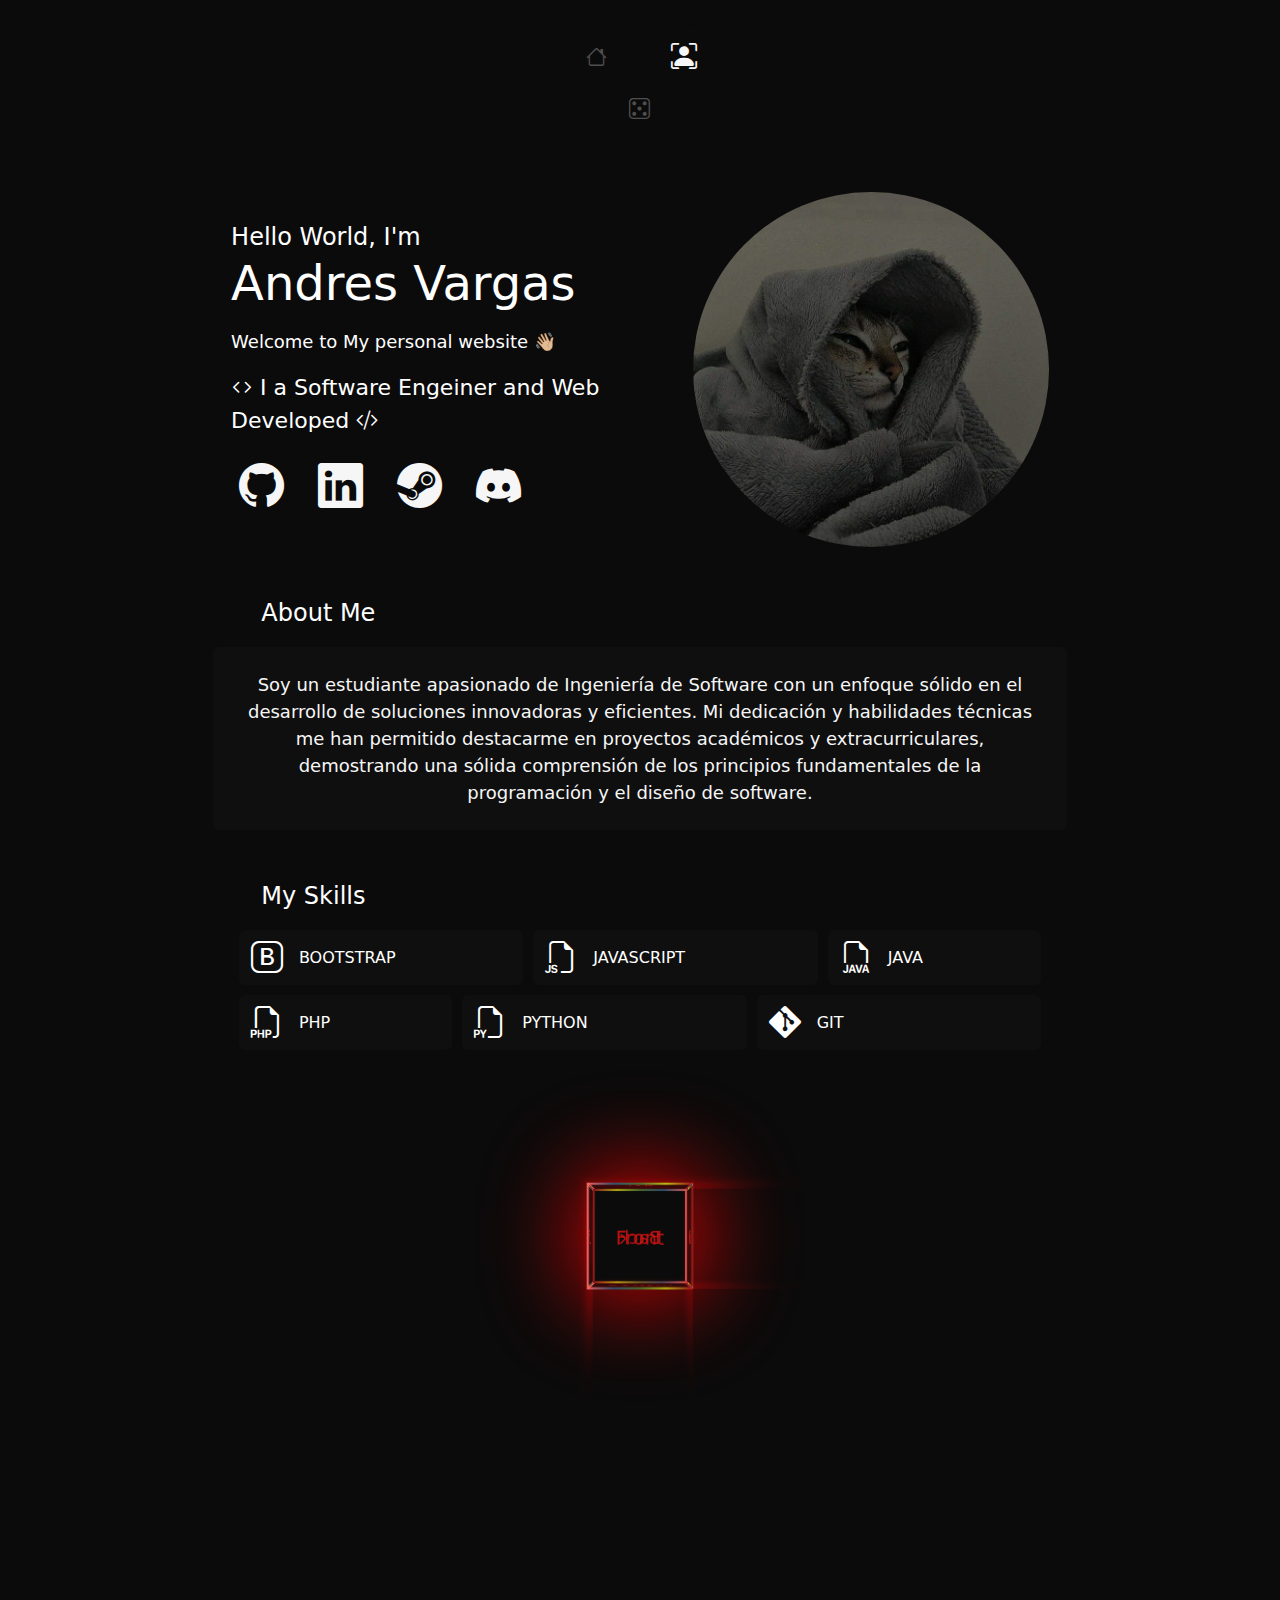
==== About.html @ 994fbf64 "Update(02/01/25)" ====
<!DOCTYPE html>
<html lang="es">

<head>
    <meta charset="UTF-8" />
    <meta name="viewport" content="width=device-width, initial-scale=1.0" />
    <link rel="shortcut icon" href="Imgs/icon-removebg-preview.ico" type="image/x-icon">
    <link rel="stylesheet" href="/Css/About.css" />
    <link rel="stylesheet" href="/Css/Loading.css" />
    <link href="https://cdn.jsdelivr.net/npm/bootstrap@5.3.0-alpha1/dist/css/bootstrap.min.css" rel="stylesheet" />
    <title>About Me - Andres Vargas Esquivel</title>
</head>

<div class="content_loader">
    <div class="loader">
        <div class="loader-square"></div>
        <div class="loader-square"></div>
        <div class="loader-square"></div>
        <div class="loader-square"></div>
        <div class="loader-square"></div>
        <div class="loader-square"></div>
        <div class="loader-square"></div>
    </div>
</div>

<body style="background-color: var(--c12)">
    <section class="tab-content justify-content-center">
        <ul class="nav nav-pills d-flex col-8 col-lg-2 p-2 mt-4 mx-auto justify-content-evenly rounded-pill"
            id="tabList" role="tablist">
            <li class="tab-item mx-2" role="presentation">
                <button class="tab-link" onclick="location.href='index.html'" id="tab1" data-bs-toggle="pill"
                    data-bs-target="#" type="button">
                    <i class="bi bi-house p-1"></i>
                </button>
            </li>

            <li class="tab-item mx-2" role="presentation">
                <button class="tab-link active" id="tab2" data-bs-toggle="pill" data-bs-target="#perfilprof"
                    type="button">
                    <i class="bi bi-person-bounding-box p-1"></i>
                </button>
            </li>

            <li class="tab-item mx-2" role="presentation">
                <button class="tab-link" id="tab3" data-bs-toggle="pill" data-bs-target="#moreaboutme" type="button">
                    <i class="bi bi-dice-5 p-1"></i>
                </button>
            </li>
        </ul>
        <div id="perfilprof" class="tab-pane show active fade" style="height: 40vh">
            <section id="perfil" class="col-12 col-lg-8 d-flex flex-wrap mt-5 mx-auto">
                <div class="col-10 mx-auto col-lg-6 align-content-center text-white fw-light order-2 order-lg-1">
                    <p style="font-size: 24px" class="mb-0">Hello World, I'm</p>
                    <p class="display-5">Andres Vargas</p>
                    <p style="font-size: 18px">Welcome to My personal website 👋🏼</p>
                    <p style="font-size: 22px">
                        <i class="bi bi-code"></i> I a Software Engeiner and Web Developed
                        <i class="bi bi-code-slash"></i>
                    </p>
                    <div class="col-12 col-lg-6 d-flex">
                        <div class="tooltip-container">
                            <span class="tooltip text-center">(=^ºωº^=)</span>
                            <a href="https://github.com/Nxrthv" target="_blank" class="nav-link mx-2"
                                style="font-size: 2.5em"><i class="bi bi-github"></i></a>
                        </div>
                        <div class="tooltip-container">
                            <span class="tooltip text-center">(ΦεΦ)</span>
                            <a href="" class="nav-link mx-2" style="font-size: 2.5em"><i class="bi bi-linkedin"></i></a>
                        </div>
                        <div class="tooltip-container">
                            <span class="tooltip text-center">¿Jugamos?</span>
                            <a href="https://steamcommunity.com/profiles/76561199548012000/" target="_blank"
                                class="nav-link mx-2" style="font-size: 2.5em"><i class="bi bi-steam"></i></a>
                        </div>
                        <div class="tooltip-container">
                            <span class="tooltip text-center">¿Charlamos?</span>
                            <a href="https://discordapp.com/users/872202411052257320" target="_blank"
                                class="nav-link mx-2" style="font-size: 2.5em"><i class="bi bi-discord"></i></a>
                        </div>
                    </div>
                </div>
                <img class="col-lg-5 col-8 mx-auto mb-5 mb-lg-0 order-1 order-lg-2"
                    style="border-radius: 50%; border: 4px solid var(--g)" src="/Imgs/perfil-insta.jpeg" />
            </section>

            <section id="about-me" class="mx-auto col-10 col-lg-8">
                <p class="about mx-lg-5 mx-2 mt-5 text-white text-game" style="font-size: 1.5em">
                    About Me
                </p>
                <p class="text text-center rounded p-4 fw-light col-12">
                    Soy un estudiante apasionado de Ingeniería de Software con un
                    enfoque sólido en el desarrollo de soluciones innovadoras y
                    eficientes. Mi dedicación y habilidades técnicas me han permitido
                    destacarme en proyectos académicos y extracurriculares, demostrando
                    una sólida comprensión de los principios fundamentales de la
                    programación y el diseño de software.
                </p>
            </section>

            <section id="my-skills" class="mx-auto mb-5 col-10 col-lg-8">
                <p class="about mx-lg-5 mx-2 mt-5 text-white text-game" style="font-size: 1.5em">
                    My Skills
                </p>
                <div class="d-flex flex-wrap justify-content-center" style="gap: 10px">
                    <div class="btn-skill d-flex rounded col-9 col-lg-4 text-white p-1 align-items-center"
                        style="background-color: #0f0f0f; height: 55px">
                        <i class="bi bi-bootstrap p-2" style="font-size: 2em"></i>
                        <p class="px-2">BOOTSTRAP <span>Advanced</span></p>
                    </div>
                    <div class="btn-skill d-flex rounded col-9 col-lg-4 text-white p-1 align-items-center"
                        style="background-color: #0f0f0f; height: 55px">
                        <i class="bi bi-filetype-js p-2" style="font-size: 2em"></i>
                        <p class="px-2">JAVASCRIPT <span>Advanced</span></p>
                    </div>
                    <div class="btn-skill d-flex rounded col-9 col-lg-3 text-white p-1 align-items-center"
                        style="background-color: #0f0f0f; height: 55px">
                        <i class="bi bi-filetype-java p-2" style="font-size: 2em"></i>
                        <p class="px-2">JAVA <span>Intermediate</span></p>
                    </div>
                    <div class="btn-skill d-flex rounded col-9 col-lg-3 text-white p-1 align-items-center"
                        style="background-color: #0f0f0f; height: 55px">
                        <i class="bi bi-filetype-php p-2" style="font-size: 2em"></i>
                        <p class="px-2">PHP <span>Intermediate</span></p>
                    </div>
                    <div class="btn-skill d-flex rounded col-9 col-lg-4 text-white p-1 align-items-center"
                        style="background-color: #0f0f0f; height: 55px">
                        <i class="bi bi-filetype-py p-2" style="font-size: 2em"></i>
                        <p class="px-2">PYTHON <span>Advanced</span></p>
                    </div>
                    <div class="btn-skill d-flex rounded col-9 col-lg-4 text-white p-1 align-items-center"
                        style="background-color: #0f0f0f; height: 55px">
                        <i class="bi bi-git p-2" style="font-size: 2em"></i>
                        <p class="px-2">GIT <span>Intermediate</span></p>
                    </div>
                </div>
            </section>

            <section class="pt-5">
                <div class="col-12 col-lg-6 mx-auto">
                    <div class="cube-container">
                        <div class="cube">
                            <div class="face front">Front</div>
                            <div class="face back">Back</div>
                            <div class="face right">Right</div>
                            <div class="face left">Left</div>
                            <div class="face top">Top</div>
                            <div class="face bottom">Bottom</div>
                        </div>
                    </div>

                </div>
            </section>
        </div>
        <div id="moreaboutme" class="tab-pane fade d-flex flex-wrap">
            <section id="movies" class="col-12 px-2 mt-4">
                <div class="d-flex align-content-center mb-2 justify-content-center">
                    <img src="/Imgs/netflix.png" class="bi bi-movies" style="width: 2em; height: 2em; color: #76da6c" />
                    <p class="fw-bold mx-2 mt-2 text-white">Top Movies</p>
                </div>
                <div id="movie-container"></div>
                <ul class="d-flex div-responsivex nav-pills list-unstyled bg-transparent pt-3" id="movie-nav">
                </ul>
            </section>
            <section id="songs" class="col-10 col-lg-3 mx-auto">
                <div class="main">
                    <div class="d-flex align-content-center justify-content-center">
                        <i class="bi bi-spotify" style="font-size: 2em; color: #76da6c"></i>
                        <p class="fw-bold mx-2 mt-3">Playlist</p>
                    </div>
                    <div class="div-responsive">
                        <a href="https://www.youtube.com/watch?v=h2H6CtuUkcs" target="_blank" class="loader1">
                            <div class="song">
                                <p class="name">Used to be</p>
                                <p class="artist">Arrows to Athens</p>
                            </div>
                            <div class="albumcover"></div>
                            <div class="loading">
                                <div class="load"></div>
                                <div class="load"></div>
                                <div class="load"></div>
                                <div class="load"></div>
                            </div>
                        </a>
                        <div id="song-list"></div>
                    </div>
                </div>
            </section>
            <section id="games" class="col-11 col-lg-9 mt-4 mx-auto">
                <div class="d-flex align-content-center mb-2 justify-content-center">
                    <i class="bi bi-steam"
                        style="font-size: 2em; background: linear-gradient(to bottom, #0E1C30, #137FB0); -webkit-background-clip: text; color: transparent;"></i>
                    <p class="fw-bold mx-2 mt-3 text-white">Best Games</p>
                </div>
                <div class="div-responsivex d-flex px-4" style="gap: 1.5em;">
                    <div class="card1 col-10 col-lg-3">
                        <div class="boxshadow"></div>
                        <div class="main" style="background-image: url('https://i.pinimg.com/736x/7b/a9/ee/7ba9ee0c542bb02283abece15f192ce8.jpg'); background-size: cover; background-position: top;">
                            <div class="top"></div>
                            <div class="left side"></div>
                            <div class="right side"></div>
                            <div class="title text-center">Call of Duty Mobile</div>
                            <div class="button-container">
                                <button class="button">
                                    <span class="tooltip1">Nothing USER</span>
                                    <i class="bi bi-person"></i>
                                </button>
                                <button class="button">
                                    <span class="tooltip1">123456789 ID</span>
                                    <i class="bi bi-controller"></i>
                                </button>
                                <button class="button">
                                    <span class="tooltip1">Legendary RANK</span>
                                    <i class="bi bi-capslock-fill"></i>
                                </button>
                            </div>
                        </div>
                    </div>
                    <div class="card1 col-10 col-lg-3">
                        <div class="boxshadow"></div>
                        <div class="main" style="background-image: url('https://i.pinimg.com/736x/d7/fc/ed/d7fced86adfdd9d02420b5033bf3a77a.jpg'); background-size: cover; background-position: top;">
                            <div class="top"></div>
                            <div class="left side"></div>
                            <div class="right side"></div>
                            <div class="title text-center">Wild Rift</div>
                            <div class="button-container">
                                <button class="button">
                                    <span class="tooltip1">Nothing USER</span>
                                    <i class="bi bi-person"></i>
                                </button>
                                <button class="button">
                                    <span class="tooltip1">123456789 ID</span>
                                    <i class="bi bi-controller"></i>
                                </button>
                                <button class="button">
                                    <span class="tooltip1">Legendary RANK</span>
                                    <i class="bi bi-capslock-fill"></i>
                                </button>
                            </div>
                        </div>
                    </div>
                    <div class="card1 col-10 col-lg-3">
                        <div class="boxshadow"></div>
                        <div class="main" style="background-image: url('https://i.ebayimg.com/images/g/fxcAAOSwMc9jBjMs/s-l1200.jpg'); background-size: cover; background-position: top;">
                            <div class="top"></div>
                            <div class="left side"></div>
                            <div class="right side"></div>
                            <div class="title text-center">Left 4 Dead</div>
                            <div class="button-container">
                                <button class="button">
                                    <span class="tooltip1">Nothing USER</span>
                                    <i class="bi bi-person"></i>
                                </button>
                                <button class="button">
                                    <span class="tooltip1">123456789 ID</span>
                                    <i class="bi bi-controller"></i>
                                </button>
                                <button class="button">
                                    <span class="tooltip1">Legendary RANK</span>
                                    <i class="bi bi-capslock-fill"></i>
                                </button>
                            </div>
                        </div>
                    </div>
                    <div class="card1 col-10 col-lg-3" style="margin-right: 2em;">
                        <div class="boxshadow"></div>
                        <div class="main" style="background-image: url('https://i.pinimg.com/736x/cf/d8/b1/cfd8b132b15f8b03e0fbe00e79651ed8.jpg'); background-size: cover; background-position: top;">
                            <div class="top"></div>
                            <div class="left side"></div>
                            <div class="right side"></div>
                            <div class="title text-center">Blood Strike</div>
                            <div class="button-container">
                                <button class="button">
                                    <span class="tooltip1">Nothing USER</span>
                                    <i class="bi bi-person"></i>
                                </button>
                                <button class="button">
                                    <span class="tooltip1">123456789 ID</span>
                                    <i class="bi bi-controller"></i>
                                </button>
                                <button class="button">
                                    <span class="tooltip1">Legendary RANK</span>
                                    <i class="bi bi-capslock-fill"></i>
                                </button>
                            </div>
                        </div>
                    </div>
                </div>
            </section>
        </div>
    </section>
</body>
<script src="/JavaScript/Scripts.js"></script>
<script>
    fetch("/Files/Songs.json")
        .then((response) => response.json())
        .then((songs) => {
            songs.sort((a, b) => a.artist.localeCompare(b.artist));

            const songList = document.getElementById("song-list");
            songs.forEach((song) => {
                const linkElement = document.createElement("a");
                linkElement.href = song.link;
                linkElement.className = "loader1";
                linkElement.target = "_blank";

                const albumCover = document.createElement("div");
                albumCover.className = "albumcover";

                const songDiv = document.createElement("div");
                songDiv.className = "song";

                const nameParagraph = document.createElement("p");
                nameParagraph.className = "name";
                nameParagraph.textContent = song.name;

                const artistParagraph = document.createElement("p");
                artistParagraph.className = "artist";
                artistParagraph.textContent = song.artist;

                const playIcon = document.createElement("i");
                playIcon.className = "bi bi-play-fill play";

                linkElement.appendChild(albumCover);
                songDiv.appendChild(nameParagraph);
                songDiv.appendChild(artistParagraph);
                linkElement.appendChild(songDiv);
                linkElement.appendChild(playIcon);

                songList.appendChild(linkElement);
            });
        })
        .catch((error) => console.error("Error loading songs:", error));
</script>
<script>
    const movieContainer = document.getElementById('movie-container');
    const movieNav = document.getElementById('movie-nav');

    let movies = [];
    fetch('/Files/Movies.json')
        .then(response => {
            if (!response.ok) {
                throw new Error('Error fetching the JSON file');
            }
            return response.json();
        })
        .then(data => {
            movies = data;
            renderNavButtons();
            renderMovie(movies[0].title);
        })
        .catch(error => console.error('Error:', error));

    function renderNavButtons() {
        movieNav.innerHTML = '';

        movies.forEach((movie, index) => {
            const isActive = index === 0 ? 'active' : '';
            const navButton = `
          <li class="m-1">
            <a class="link-item px-3 py-2 rounded-pill ${isActive}" href="#" data-title="${movie.title}"">${movie.title}</a>
          </li>
        `;
            movieNav.insertAdjacentHTML('beforeend', navButton);
        });

        const navLinks = document.querySelectorAll('.link-item');
        navLinks.forEach(link => {
            link.addEventListener('click', (e) => {
                e.preventDefault();
                navLinks.forEach(nav => nav.classList.remove('active'));
                e.target.classList.add('active');
                const t = e.target.getAttribute('data-title');
                renderMovie(t);
            });
        });
    }

    function renderMovie(title) {
        const movie = movies.find(movie => movie.title === title);
        if (!movie) return;

        movieContainer.innerHTML = `
            <div class="position-relative rounded" 
                style="height: 80vh; background-size: cover; background-position: top; background-image: linear-gradient(to bottom, rgba(0, 0, 0, 0.6) 80%, #0B0B0B 100%), url('${movie.backgroundImage}');" >
              <div class="text-overlay text-white p-4 position-relative">
                <div class="d-flex flex-wrap">
                  <span class="display-6 fw-bold p-2 col-8 col-lg-5">${movie.title}</span>
                  <p class="text-end my-2 col-lg-7 col-4">${movie.rating}</p>
                </div>
                <p class="fw-light px-2 col-10 col-lg-5">${movie.quote}</p>
              </div>
            </div>
        `;
    }
</script>

</html>
---- Css/About.css ----
:root {
    --c1: #f6f6f6;
    --c2: #e7e7e7;
    --c3: #d1d1d1;
    --c4: #b0b0b0;
    --c5: #888888;
    --c6: #6d6d6d;
    --c7: #5d5d5d;
    --c8: #4f4f4f;
    --c9: #454545;
    --c10: #3d3d3d;
    --c11: #0f0f0f;
    --c12: #0B0B0B;
    --b: #00000034;
}

/* Nav */
.tab-content>div {
    display: none;

}

.tab-content.active {
    display: block;
}

.nav-pills {
    background-color: var(--c12);
}

.tab-link {
    padding: .5em;
    transition: all 0.3s ease;
    border: none;
    border-radius: 50%;
    font-size: 1.3em;
    background-color: var(--c12);
    color: var(--c8);
}
.tab-link:hover{
    color: var(--c1);
    transform: scale(125%) rotate(360deg);
}
.tab-link.active {
    color: var(--c1);
    transform: scale(125%);
}

.tab-link:focus {
    color: var(--c1);
}

/* Redes */
.tooltip-container {
    color: var(--c1);
    position: relative;
    background: var(--c12);
    cursor: pointer;
    transition: all 0.2s;
    font-size: 18px;
    margin-inline-end: 1em;
}

.tooltip {
    background-color: var(--c1);
    border-radius: 10px;
    position: absolute;
    color: var(--c12);
    width: auto;
    top: 0;
    left: 50%;
    transform: translateX(-50%);
    opacity: 0;
    pointer-events: none;
    transition: all 0.3s;
}

.tooltip::before {
    background-color: var(--c1);
    position: absolute;
    content: "";
    height: 0.6em;
    width: 0.6em;
    bottom: 2.1em;
    left: 50%;
    transform: translate(-50%) rotate(45deg);
}

.tooltip-container:hover .tooltip {
    top: 120%;
    opacity: 1;
    visibility: visible;
    pointer-events: auto;
}

/* About Me */
.text {
    color: var(--c1);
    font-size: 18px;
    background-color: var(--c11);
    transition: .4s ease;
}

.text:hover {
    cursor: pointer;
    box-shadow: 0 0 10px var(--c4);
}

/* My Skills */
.btn-skill {
    position: relative;
    overflow: hidden;
    transition: box-shadow 0.3s ease-in-out;
}

.btn-skill:hover {
    cursor: pointer;
    box-shadow: 0 0 10px var(--c4);
}

.btn-skill p {
    position: relative;
    margin: 0;
    transition: transform 0.3s ease-in-out;
}

.btn-skill p span {
    display: inline-block;
    position: absolute;
    top: 20px;
    left: 7px;
    text-align: center;
    font-size: 0.8em;
    opacity: 0;
    transition: all 0.3s ease-in-out;
}

.btn-skill:hover p {
    transform: translateY(-10px);
}

.btn-skill:hover p span {
    opacity: 1;
}

/* Cube */
.cube-container {
    width: 100px;
    height: 100px;
    perspective: 800px;
    margin: 40px auto;
}

.cube {
    position: relative;
    width: 100%;
    height: 100%;
    transform-style: preserve-3d;
    animation: rotate 8s infinite linear;
}

.face {
    position: absolute;
    width: 100px;
    height: 100px;
    color: rgb(214, 21, 21);
    font-size: 18px;
    text-align: center;
    line-height: 100px;
    background: transparent;
    opacity: 0.9;
    border: 2px solid;
    border-image: linear-gradient(to right, #ff6b6b, #355c7d, #557d35, #cfcf16, #a51f1f) 1;
    box-shadow: 0 0 100px rgba(245, 8, 8, 0.8);
}

.front {
    transform: translateZ(50px);
}

.back {
    transform: rotateY(180deg) translateZ(50px);
}

.right {
    transform: rotateY(90deg) translateZ(50px);
}

.left {
    transform: rotateY(-90deg) translateZ(50px);
}

.top {
    transform: rotateX(90deg) translateZ(50px);
}

.bottom {
    transform: rotateX(-90deg) translateZ(50px);
}

.cube-container:hover .cube {
    animation-play-state: paused;
}

@keyframes rotate {
    0% {
        transform: rotateX(0) rotateY(0) rotateZ(0);
    }

    100% {
        transform: rotateX(360deg) rotateY(360deg) rotateZ(360deg);
    }
}

/* Songs */
.div-responsive {
    height: 60vh;
    overflow-x: hidden;
    overflow-y: auto;
    padding: 10px;
}

.main {
    background-color: var(--c12);
    padding: .5em;
    border-radius: 15px;
    margin: 1em;
    color: var(--c1);
}

.loader1 {
    display: flex;
    height: 70px;
    padding-inline: .5em;
    transform: rotate(180deg);
    justify-content: right;
    border-radius: 10px;
    transition: .3s ease-in-out;
    text-decoration: none;
    color: var(--c1);
}

.loader1:hover {
    cursor: pointer;
    background-color: var(--c11);
}

.loading {
    display: flex;
    margin-top: 1em;
    margin-left: 0.3em;
    order: 1;
}

.load {
    width: 2px;
    height: 33px;
    background-color: limegreen;
    animation: 1s move6 infinite;
    border-radius: 5px;
    margin: 0.1em;
}

.load:nth-child(1) {
    animation-delay: 0.2s;
}

.load:nth-child(2) {
    animation-delay: 0.4s;
}

.load:nth-child(3) {
    animation-delay: 0.6s;
}

@keyframes move6 {
    0% {
        height: 0.2em;
    }

    25% {
        height: 0.7em;
    }

    50% {
        height: 1.5em;
    }

    100% {
        height: 0.2em;
    }
}

.play {
    left: 0.35em;
    height: 1.6em;
    width: 1.6em;
    clip-path: polygon(50% 50%, 100% 50%, 75% 6.6%);
    background-color: var(--c1);
    transform: rotate(-90deg);
    align-self: center;
    margin-top: 0.7em;
    order: 1;
}

.albumcover {
    margin-right: 1em;
    height: 40px;
    width: 40px;
    background-image: url('/Imgs/Picture1.png');
    background-size: cover;
    background-position: center;
    transform: rotate(180deg);
    align-self: center;
    border-radius: 5px;
    order: 1;
}

.loader1:hover .albumcover {
    background-image: url('https://i.pinimg.com/originals/03/f4/82/03f4823610a818fec2387ebc59a83923.gif');
    background-size: cover;
    background-position: center;
    transform: rotate(180deg) scale(125%);
}

.song {
    transform: rotate(180deg);
    margin-right: 1em;
}

.name {
    margin-top: 1em;
}

.artist {
    margin-top: -1.5em;
    font-size: 0.7em;
}

/* Movies */
.div-responsivex {
    width: 100%;
    height: 100%;
    overflow-y: hidden;
}

.div-responsivex::-webkit-scrollbar {
    width: 0px;
    height: 5px;
}

::-webkit-scrollbar-thumb {
    background: #00000033;
    border-radius: 5px;
}

::-webkit-scrollbar-thumb:hover {
    background: var(--c1);
}

.link-item {
    color: var(--c1);
    text-decoration: none;
    background-color: var(--c11);
    white-space: nowrap;
    transition: .3s ease-in-out;
}

.link-item.active {
    background-color: var(--c10);
    transition: .3s ease-in-out;
}

/* Games */
.card1 {
    position: relative;
    height: 330px;
}

.card1:hover .boxshadow {
    position: absolute;
    height: 100%;
    width: 100%;
    transform: scale(0.8);
    box-shadow: 25px 25px 35px 25px #137DAE;
}

.card1 .main {
    border: 2px solid var(--c11);
    width: 100%;
    height: 100%;
    overflow: hidden;
    position: relative;
    transition: .3s ease-in-out;
}

.card1 .main .top {
    position: absolute;
    top: 0px;
    left: 0;
    width: 0px;
    height: 0px;
    z-index: 2;
    border-left: 115px solid transparent;
    border-right: 115px solid transparent;
    transition: all 0.5s cubic-bezier(0.785, 0.135, 0.15, 0.86);
}

.card1 .main .side {
    position: absolute;
    width: 100%;
    top: 0;
    transform: translateX(-50%);
    height: 101%;
    background: var(--c12);
    -webkit-clip-path: polygon(0% 0%, 50% 0, 95% 45%, 100% 100%, 0% 100%);
    clip-path: polygon(0% 0%, 50% 0, 95% 45%, 100% 100%, 0% 100%);
    transition: all 0.5s cubic-bezier(0.785, 0.135, 0.15, 0.86) 1s;
}

.card1 .main .left {
    left: 0;
}

.card1 .main .right {
    right: 0;
    transform: translateX(50%) scale(-1, 1);
}

.card1 .main .title {
    position: absolute;
    left: 50%;
    transform: translateX(-50%);
    top: 60px;
    font-weight: bold;
    font-size: 22px;
    opacity: 0;
    z-index: -1;
    transition: all 0.2s ease-out 0s;
}

.card1 .main .button-container {
    position: absolute;
    bottom: 10px;
    left: 50%;
    transform: translateX(-50%);
}

.card1 .main .button-container .button {
    position: absolute;
    transform: translateX(-50%);
    padding: 5px 10px;
    -webkit-clip-path: polygon(0 0, 100% 0, 81% 100%, 21% 100%);
    clip-path: polygon(0 0, 100% 0, 81% 100%, 21% 100%);
    background: var(--c12);
    border: none;
    color: var(--c1);
    display: grid;
    place-content: center;
    transition: all 0.5s cubic-bezier(0.785, 0.135, 0.15, 0.86);
}

.card1 .main .button-container .button:nth-child(1) {
    bottom: 320px;
    transition-delay: 0.4s;
}

.card1 .main .button-container .button:nth-child(2) {
    bottom: 320px;
    transition-delay: 0.6s;
}

.card1 .main .button-container .button:nth-child(3) {
    bottom: 320px;
    transition-delay: 0.8s;
}

.card1:hover .main {
    transform: scale(1.1);
    transition: .3s ease-in-out;
}

.card1:hover .main .left {
    left: -50px;
    transition: all 0.5s cubic-bezier(0.785, 0.135, 0.15, 0.86) 0.1s;
}

.card1:hover .main .right {
    right: -50px;
    transition: all 0.5s cubic-bezier(0.785, 0.135, 0.15, 0.86) 0.1s;
}

.card1:hover .main .title {
    opacity: 1;
    transition: all 0.2s ease-out 1.3s;
}

.card1:hover .main .button-container .button:nth-child(1) {
    bottom: 80px;
    transition-delay: 0.6s;
}

.card1:hover .main .button-container .button:nth-child(2) {
    bottom: 40px;
    transition-delay: 0.4s;
}

.card1:hover .main .button-container .button:nth-child(3) {
    bottom: 0;
    transition-delay: 0.2s;
}

.tooltip1 {
    font-size: 10px;
    padding: 5px;
    display: none;
}

.button:hover .tooltip1 {
    position: relative;
    display: block;
}
    
/* Scrooll */
::-webkit-scrollbar {
    background: var(--c10);
    border-radius: 5px;
    width: 5px;
    height: 5px;
}

::-webkit-scrollbar:hover {
    background: var(--c8);
}
---- Css/Loading.css ----
@keyframes square-animation {
    0% {
    left: 0;
    top: 0;
    }

    10.5% {
    left: 0;
    top: 0;
    }

    12.5% {
    left: 32px;
    top: 0;
    }

    23% {
    left: 32px;
    top: 0;
    }

    25% {
    left: 64px;
    top: 0;
    }

    35.5% {
    left: 64px;
    top: 0;
    }

    37.5% {
    left: 64px;
    top: 32px;
    }

    48% {
    left: 64px;
    top: 32px;
    }

    50% {
    left: 32px;
    top: 32px;
    }

    60.5% {
    left: 32px;
    top: 32px;
    }

    62.5% {
    left: 32px;
    top: 64px;
    }

    73% {
    left: 32px;
    top: 64px;
    }

    75% {
    left: 0;
    top: 64px;
    }

    85.5% {
    left: 0;
    top: 64px;
    }

    87.5% {
    left: 0;
    top: 32px;
    }

    98% {
    left: 0;
    top: 32px;
    }

    100% {
    left: 0;
    top: 0;
    }
    }

    .content_loader{
        background: rgb(0, 0, 0);
        position: fixed;
        width: 100%;
        height: 100%;
        top: 0;
        left: 0;
        z-index: 1000;
        transition: all .8s;
        display: grid;
        place-items: center;
    }

    .loader {
        position: relative;
        width: 96px;
        height: 96px;
        transform: rotate(45deg);
    }

    .loader-square {
        position: absolute;
        top: 0;
        left: 0;
        width: 28px;
        height: 28px;
        margin: 2px;
        background: white;
        background-size: cover;
        background-position: center;
        background-attachment: fixed;
        animation: square-animation 10s ease-in-out infinite both;
    }

    .loader-square:nth-of-type(0) {
        animation-delay: 0s;
    }

    .loader-square:nth-of-type(1) {
        animation-delay: -1.4285714286s;
    }

    .loader-square:nth-of-type(2) {
        animation-delay: -2.8571428571s;
    }

    .loader-square:nth-of-type(3) {
        animation-delay: -4.2857142857s;
    }

    .loader-square:nth-of-type(4) {
        animation-delay: -5.7142857143s;
    }

    .loader-square:nth-of-type(5) {
        animation-delay: -7.1428571429s;
    }

    .loader-square:nth-of-type(6) {
        animation-delay: -8.5714285714s;
    }

    .loader-square:nth-of-type(7) {
        animation-delay: -10s;
    }
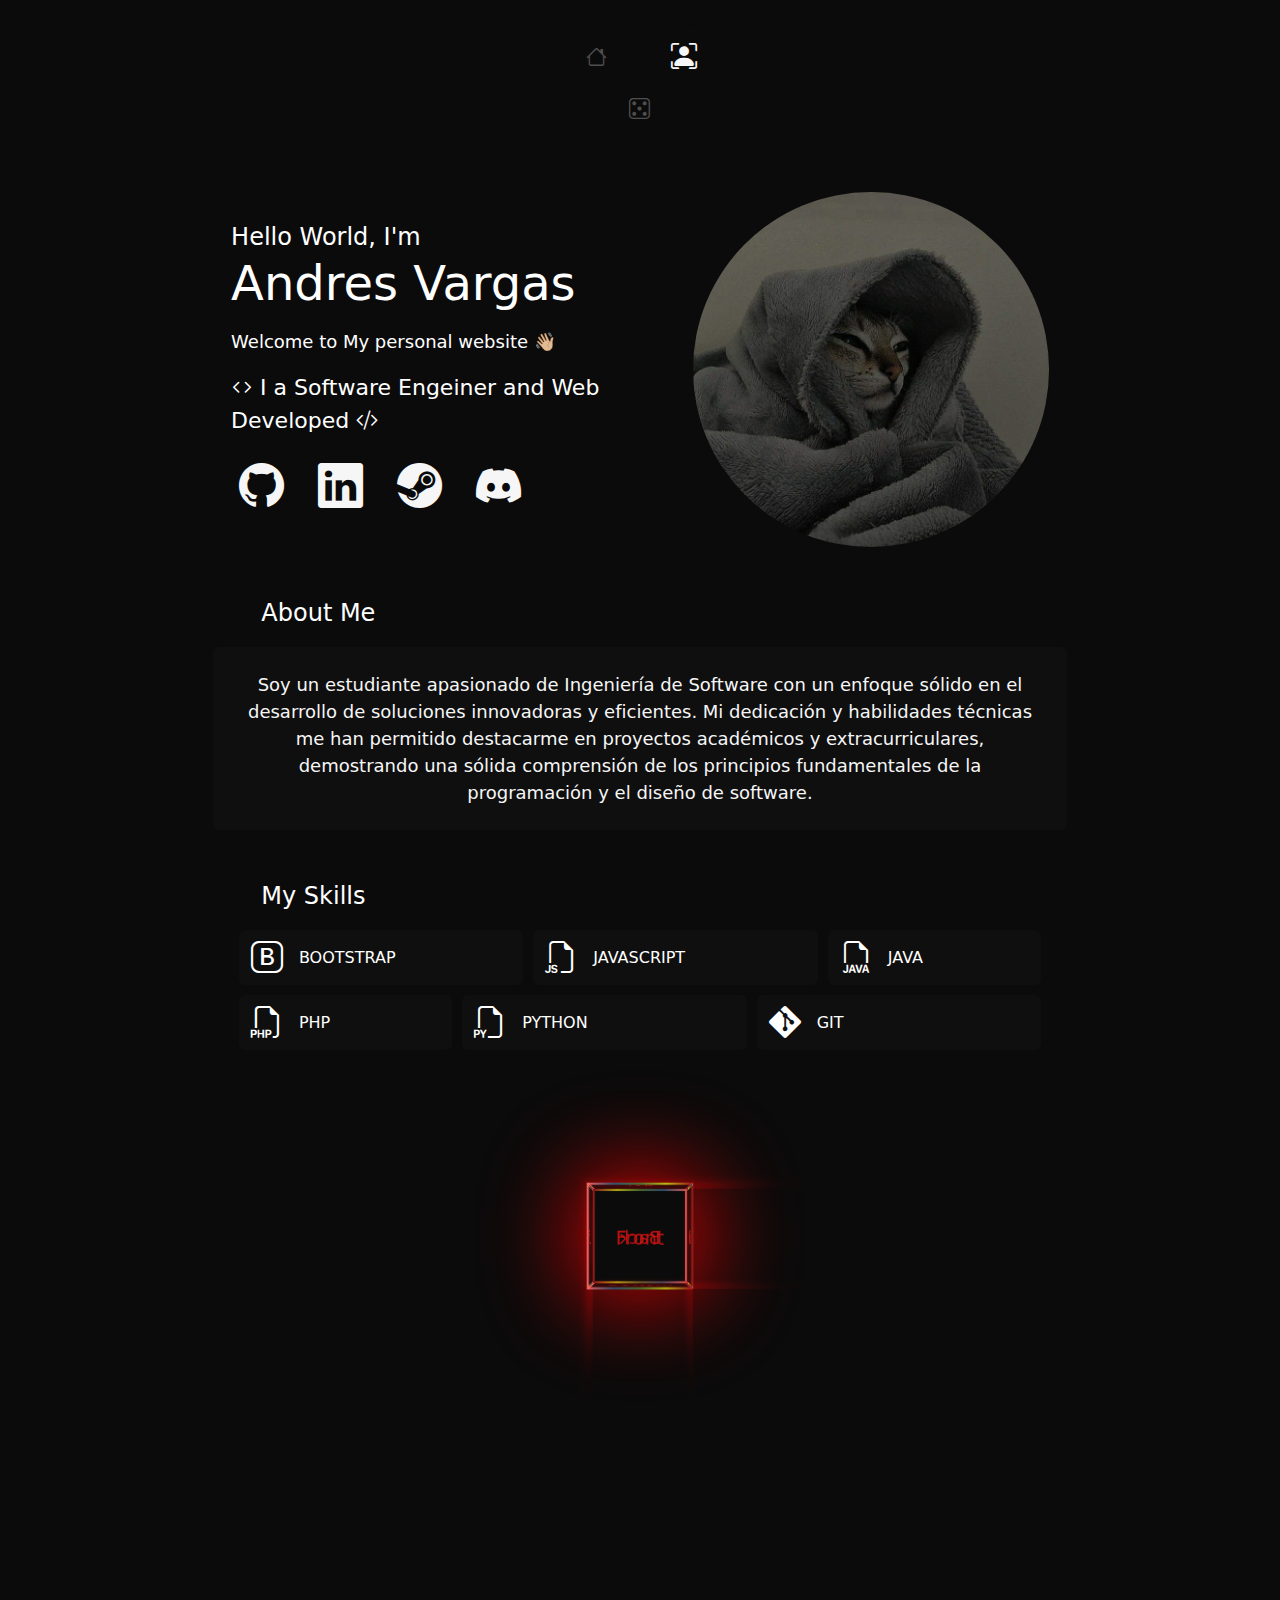
==== commit 4fcfa48a: "Update(03-01-2025)" ====
--- a/About.html
+++ b/About.html
@@ -153,12 +153,12 @@
         </div>
         <div id="moreaboutme" class="tab-pane fade d-flex flex-wrap">
             <section id="movies" class="col-12 px-2 mt-4">
-                <div class="d-flex align-content-center mb-2 justify-content-center">
+                <div class="d-flex align-content-center justify-content-center">
                     <img src="/Imgs/netflix.png" class="bi bi-movies" style="width: 2em; height: 2em; color: #76da6c" />
                     <p class="fw-bold mx-2 mt-2 text-white">Top Movies</p>
                 </div>
                 <div id="movie-container"></div>
-                <ul class="d-flex div-responsivex nav-pills list-unstyled bg-transparent pt-3" id="movie-nav">
+                <ul class="d-flex div-responsivex pb-2 nav-pills list-unstyled bg-transparent pt-3" id="movie-nav">
                 </ul>
             </section>
             <section id="songs" class="col-10 col-lg-3 mx-auto">
@@ -191,7 +191,7 @@
                         style="font-size: 2em; background: linear-gradient(to bottom, #0E1C30, #137FB0); -webkit-background-clip: text; color: transparent;"></i>
                     <p class="fw-bold mx-2 mt-3 text-white">Best Games</p>
                 </div>
-                <div class="div-responsivex d-flex px-4" style="gap: 1.5em;">
+                <div class="div-responsivex d-flex px-4 pb-5" style="gap: 1.5em;">
                     <div class="card1 col-10 col-lg-3">
                         <div class="boxshadow"></div>
                         <div class="main" style="background-image: url('https://i.pinimg.com/736x/7b/a9/ee/7ba9ee0c542bb02283abece15f192ce8.jpg'); background-size: cover; background-position: top;">
@@ -217,6 +217,29 @@
                     </div>
                     <div class="card1 col-10 col-lg-3">
                         <div class="boxshadow"></div>
+                        <div class="main" style="background-image: url('https://i.pinimg.com/736x/73/96/51/739651eb1b3382569333120657ca8b5d.jpg'); background-size: cover; background-position: top;">
+                            <div class="top"></div>
+                            <div class="left side"></div>
+                            <div class="right side"></div>
+                            <div class="title text-center">Minecraft</div>
+                            <div class="button-container">
+                                <button class="button">
+                                    <span class="tooltip1">Nothing USER</span>
+                                    <i class="bi bi-person"></i>
+                                </button>
+                                <button class="button">
+                                    <span class="tooltip1">123456789 ID</span>
+                                    <i class="bi bi-controller"></i>
+                                </button>
+                                <button class="button">
+                                    <span class="tooltip1">Legendary RANK</span>
+                                    <i class="bi bi-capslock-fill"></i>
+                                </button>
+                            </div>
+                        </div>
+                    </div>
+                    <div class="card1 col-10 col-lg-3">
+                        <div class="boxshadow"></div>
                         <div class="main" style="background-image: url('https://i.pinimg.com/736x/d7/fc/ed/d7fced86adfdd9d02420b5033bf3a77a.jpg'); background-size: cover; background-position: top;">
                             <div class="top"></div>
                             <div class="left side"></div>
@@ -245,6 +268,52 @@
                             <div class="left side"></div>
                             <div class="right side"></div>
                             <div class="title text-center">Left 4 Dead</div>
+                            <div class="button-container">
+                                <button class="button">
+                                    <span class="tooltip1">Nothing USER</span>
+                                    <i class="bi bi-person"></i>
+                                </button>
+                                <button class="button">
+                                    <span class="tooltip1">123456789 ID</span>
+                                    <i class="bi bi-controller"></i>
+                                </button>
+                                <button class="button">
+                                    <span class="tooltip1">Legendary RANK</span>
+                                    <i class="bi bi-capslock-fill"></i>
+                                </button>
+                            </div>
+                        </div>
+                    </div>
+                    <div class="card1 col-10 col-lg-3">
+                        <div class="boxshadow"></div>
+                        <div class="main" style="background-image: url('https://i.pinimg.com/736x/e8/09/30/e809300998ee4d0b24c0452acb40e5c9.jpg'); background-size: cover; background-position: top;">
+                            <div class="top"></div>
+                            <div class="left side"></div>
+                            <div class="right side"></div>
+                            <div class="title text-center">Plants vs Zombies Garden Warfare</div>
+                            <div class="button-container">
+                                <button class="button">
+                                    <span class="tooltip1">Nothing USER</span>
+                                    <i class="bi bi-person"></i>
+                                </button>
+                                <button class="button">
+                                    <span class="tooltip1">123456789 ID</span>
+                                    <i class="bi bi-controller"></i>
+                                </button>
+                                <button class="button">
+                                    <span class="tooltip1">Legendary RANK</span>
+                                    <i class="bi bi-capslock-fill"></i>
+                                </button>
+                            </div>
+                        </div>
+                    </div>
+                    <div class="card1 col-10 col-lg-3">
+                        <div class="boxshadow"></div>
+                        <div class="main" style="background-image: url('https://i.pinimg.com/736x/1b/6a/08/1b6a08ce977ea98e66168cfe9dc49487.jpg'); background-size: cover; background-position: top;">
+                            <div class="top"></div>
+                            <div class="left side"></div>
+                            <div class="right side"></div>
+                            <div class="title text-center">Diablo Inmortal III</div>
                             <div class="button-container">
                                 <button class="button">
                                     <span class="tooltip1">Nothing USER</span>
--- a/Css/About.css
+++ b/Css/About.css
@@ -39,11 +39,10 @@
 }
 .tab-link:hover{
     color: var(--c1);
+}
+.tab-link.active {
+    color: var(--c1);
     transform: scale(125%) rotate(360deg);
-}
-.tab-link.active {
-    color: var(--c1);
-    transform: scale(125%);
 }
 
 .tab-link:focus {
@@ -338,26 +337,6 @@
 }
 
 /* Movies */
-.div-responsivex {
-    width: 100%;
-    height: 100%;
-    overflow-y: hidden;
-}
-
-.div-responsivex::-webkit-scrollbar {
-    width: 0px;
-    height: 5px;
-}
-
-::-webkit-scrollbar-thumb {
-    background: #00000033;
-    border-radius: 5px;
-}
-
-::-webkit-scrollbar-thumb:hover {
-    background: var(--c1);
-}
-
 .link-item {
     color: var(--c1);
     text-decoration: none;
@@ -522,13 +501,21 @@
 }
     
 /* Scrooll */
-::-webkit-scrollbar {
-    background: var(--c10);
-    border-radius: 5px;
+.div-responsivex {
+    width: 100%;
+    height: max-content;
+    overflow-y: hidden;
+}
+::-webkit-scrollbar{
     width: 5px;
     height: 5px;
-}
-
-::-webkit-scrollbar:hover {
-    background: var(--c8);
+    background: transparent;
+}
+::-webkit-scrollbar-thumb{
+    background: var(--c10);
+}
+::-webkit-scrollbar-thumb:hover{
+    background-color: var(--c8);
+    cursor: pointer;
+    border-radius: 5px;
 }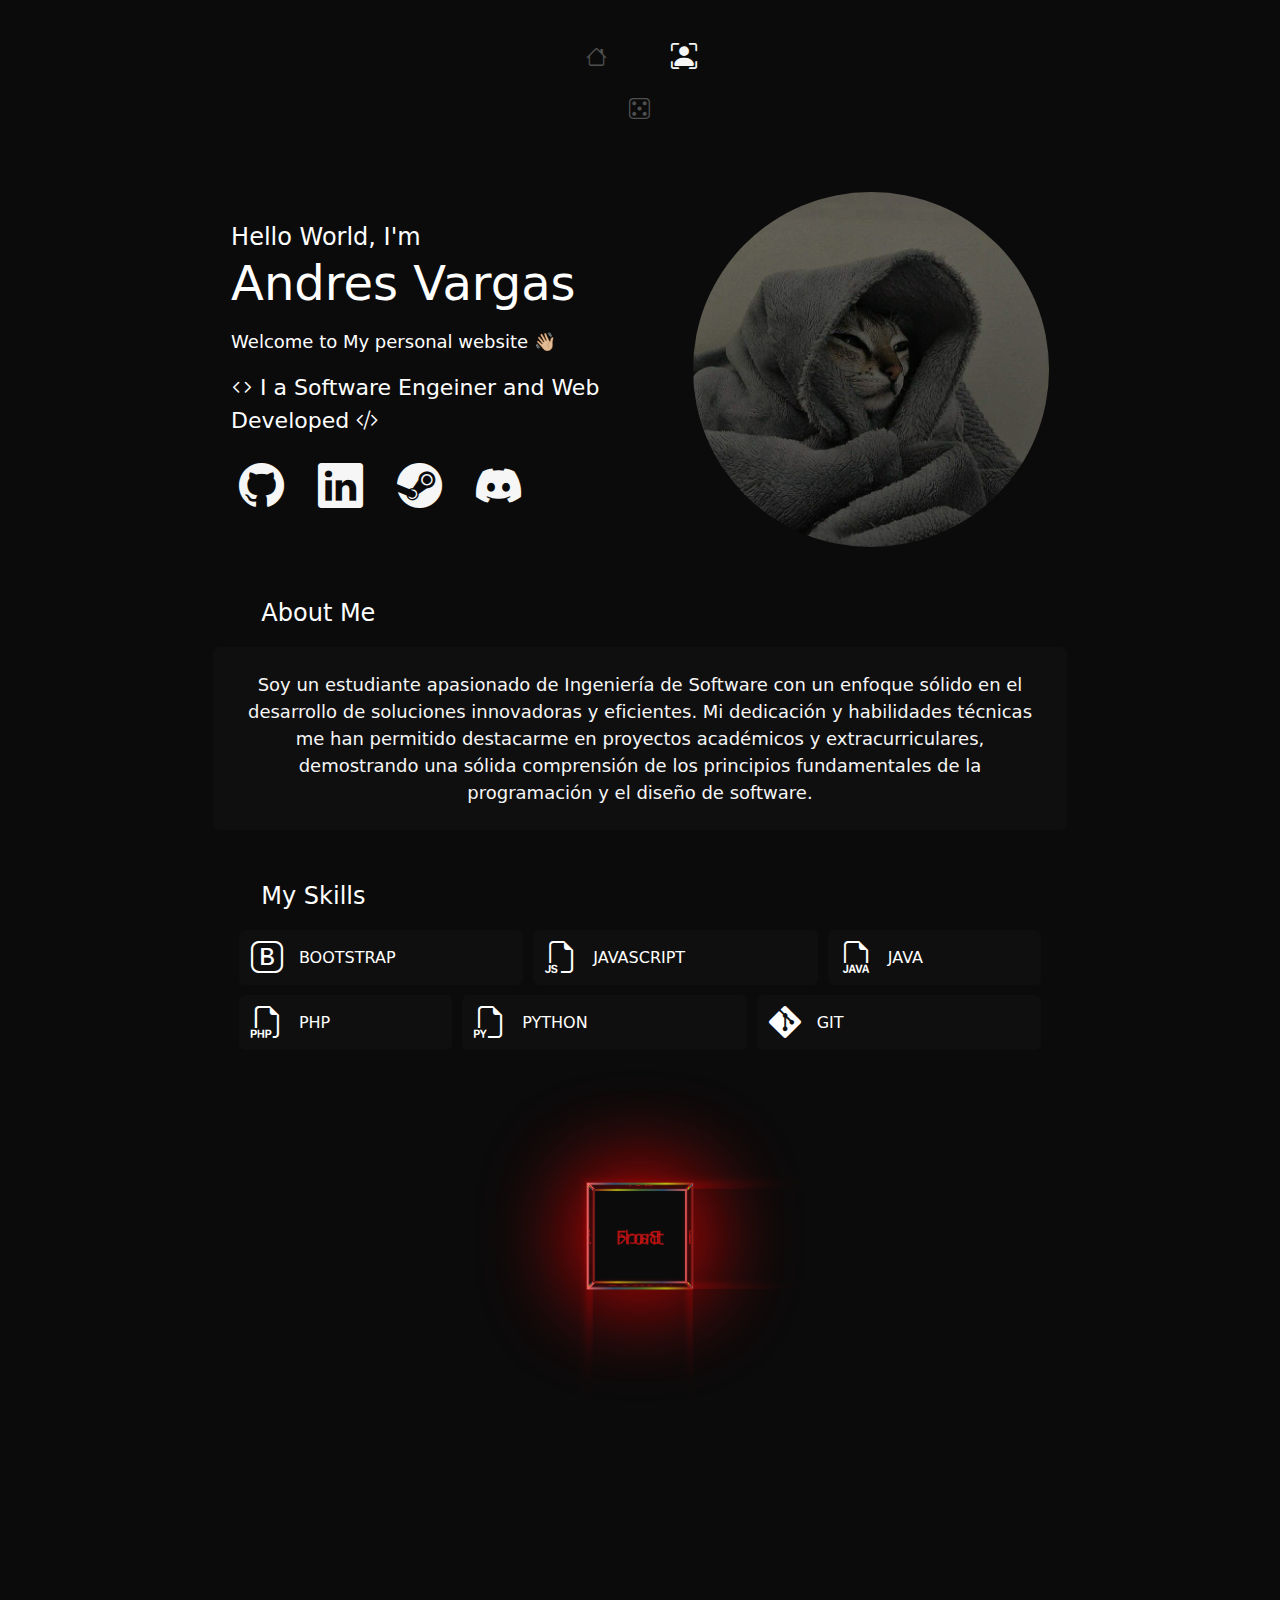
==== commit f2100c49: "Update(03-01-2025)" ====
--- a/About.html
+++ b/About.html
@@ -161,7 +161,7 @@
                 <ul class="d-flex div-responsivex pb-2 nav-pills list-unstyled bg-transparent pt-3" id="movie-nav">
                 </ul>
             </section>
-            <section id="songs" class="col-10 col-lg-3 mx-auto">
+            <section id="songs" class="col-10 col-md-5 col-lg-3 mx-auto">
                 <div class="main">
                     <div class="d-flex align-content-center justify-content-center">
                         <i class="bi bi-spotify" style="font-size: 2em; color: #76da6c"></i>
@@ -185,14 +185,14 @@
                     </div>
                 </div>
             </section>
-            <section id="games" class="col-11 col-lg-9 mt-4 mx-auto">
+            <section id="games" class="col-12 px-4 col-md-7 col-lg-9 mt-4 mx-auto">
                 <div class="d-flex align-content-center mb-2 justify-content-center">
                     <i class="bi bi-steam"
                         style="font-size: 2em; background: linear-gradient(to bottom, #0E1C30, #137FB0); -webkit-background-clip: text; color: transparent;"></i>
                     <p class="fw-bold mx-2 mt-3 text-white">Best Games</p>
                 </div>
                 <div class="div-responsivex d-flex px-4 pb-5" style="gap: 1.5em;">
-                    <div class="card1 col-10 col-lg-3">
+                    <div class="card1 col-8 col-lg-3">
                         <div class="boxshadow"></div>
                         <div class="main" style="background-image: url('https://i.pinimg.com/736x/7b/a9/ee/7ba9ee0c542bb02283abece15f192ce8.jpg'); background-size: cover; background-position: top;">
                             <div class="top"></div>
@@ -215,7 +215,7 @@
                             </div>
                         </div>
                     </div>
-                    <div class="card1 col-10 col-lg-3">
+                    <div class="card1 col-8 col-lg-3">
                         <div class="boxshadow"></div>
                         <div class="main" style="background-image: url('https://i.pinimg.com/736x/73/96/51/739651eb1b3382569333120657ca8b5d.jpg'); background-size: cover; background-position: top;">
                             <div class="top"></div>
@@ -238,7 +238,7 @@
                             </div>
                         </div>
                     </div>
-                    <div class="card1 col-10 col-lg-3">
+                    <div class="card1 col-8 col-lg-3">
                         <div class="boxshadow"></div>
                         <div class="main" style="background-image: url('https://i.pinimg.com/736x/d7/fc/ed/d7fced86adfdd9d02420b5033bf3a77a.jpg'); background-size: cover; background-position: top;">
                             <div class="top"></div>
@@ -261,7 +261,7 @@
                             </div>
                         </div>
                     </div>
-                    <div class="card1 col-10 col-lg-3">
+                    <div class="card1 col-8 col-lg-3">
                         <div class="boxshadow"></div>
                         <div class="main" style="background-image: url('https://i.ebayimg.com/images/g/fxcAAOSwMc9jBjMs/s-l1200.jpg'); background-size: cover; background-position: top;">
                             <div class="top"></div>
@@ -284,7 +284,7 @@
                             </div>
                         </div>
                     </div>
-                    <div class="card1 col-10 col-lg-3">
+                    <div class="card1 col-8 col-lg-3">
                         <div class="boxshadow"></div>
                         <div class="main" style="background-image: url('https://i.pinimg.com/736x/e8/09/30/e809300998ee4d0b24c0452acb40e5c9.jpg'); background-size: cover; background-position: top;">
                             <div class="top"></div>
@@ -307,7 +307,7 @@
                             </div>
                         </div>
                     </div>
-                    <div class="card1 col-10 col-lg-3">
+                    <div class="card1 col-8 col-lg-3">
                         <div class="boxshadow"></div>
                         <div class="main" style="background-image: url('https://i.pinimg.com/736x/1b/6a/08/1b6a08ce977ea98e66168cfe9dc49487.jpg'); background-size: cover; background-position: top;">
                             <div class="top"></div>
@@ -330,7 +330,7 @@
                             </div>
                         </div>
                     </div>
-                    <div class="card1 col-10 col-lg-3" style="margin-right: 2em;">
+                    <div class="card1 col-8 col-lg-3" style="margin-right: 2em;">
                         <div class="boxshadow"></div>
                         <div class="main" style="background-image: url('https://i.pinimg.com/736x/cf/d8/b1/cfd8b132b15f8b03e0fbe00e79651ed8.jpg'); background-size: cover; background-position: top;">
                             <div class="top"></div>
--- a/Css/About.css
+++ b/Css/About.css
@@ -17,7 +17,6 @@
 /* Nav */
 .tab-content>div {
     display: none;
-
 }
 
 .tab-content.active {
@@ -212,13 +211,6 @@
 }
 
 /* Songs */
-.div-responsive {
-    height: 60vh;
-    overflow-x: hidden;
-    overflow-y: auto;
-    padding: 10px;
-}
-
 .main {
     background-color: var(--c12);
     padding: .5em;
@@ -353,7 +345,7 @@
 /* Games */
 .card1 {
     position: relative;
-    height: 330px;
+    height: 25em;
 }
 
 .card1:hover .boxshadow {
@@ -440,17 +432,17 @@
 }
 
 .card1 .main .button-container .button:nth-child(1) {
-    bottom: 320px;
+    bottom: 25em;
     transition-delay: 0.4s;
 }
 
 .card1 .main .button-container .button:nth-child(2) {
-    bottom: 320px;
+    bottom: 25em;
     transition-delay: 0.6s;
 }
 
 .card1 .main .button-container .button:nth-child(3) {
-    bottom: 320px;
+    bottom: 25em;
     transition-delay: 0.8s;
 }
 
@@ -501,11 +493,20 @@
 }
     
 /* Scrooll */
+.div-responsive {
+    height: 25em;
+    overflow-x: hidden;
+    overflow-y: auto;
+    padding: 10px;
+}
 .div-responsivex {
     width: 100%;
     height: max-content;
     overflow-y: hidden;
 }
+.div-responsivex:hover::-webkit-scrollbar-thumb, .div-responsive:hover::-webkit-scrollbar-thumb{
+    display: block;
+}
 ::-webkit-scrollbar{
     width: 5px;
     height: 5px;
@@ -513,6 +514,7 @@
 }
 ::-webkit-scrollbar-thumb{
     background: var(--c10);
+    display: none;
 }
 ::-webkit-scrollbar-thumb:hover{
     background-color: var(--c8);
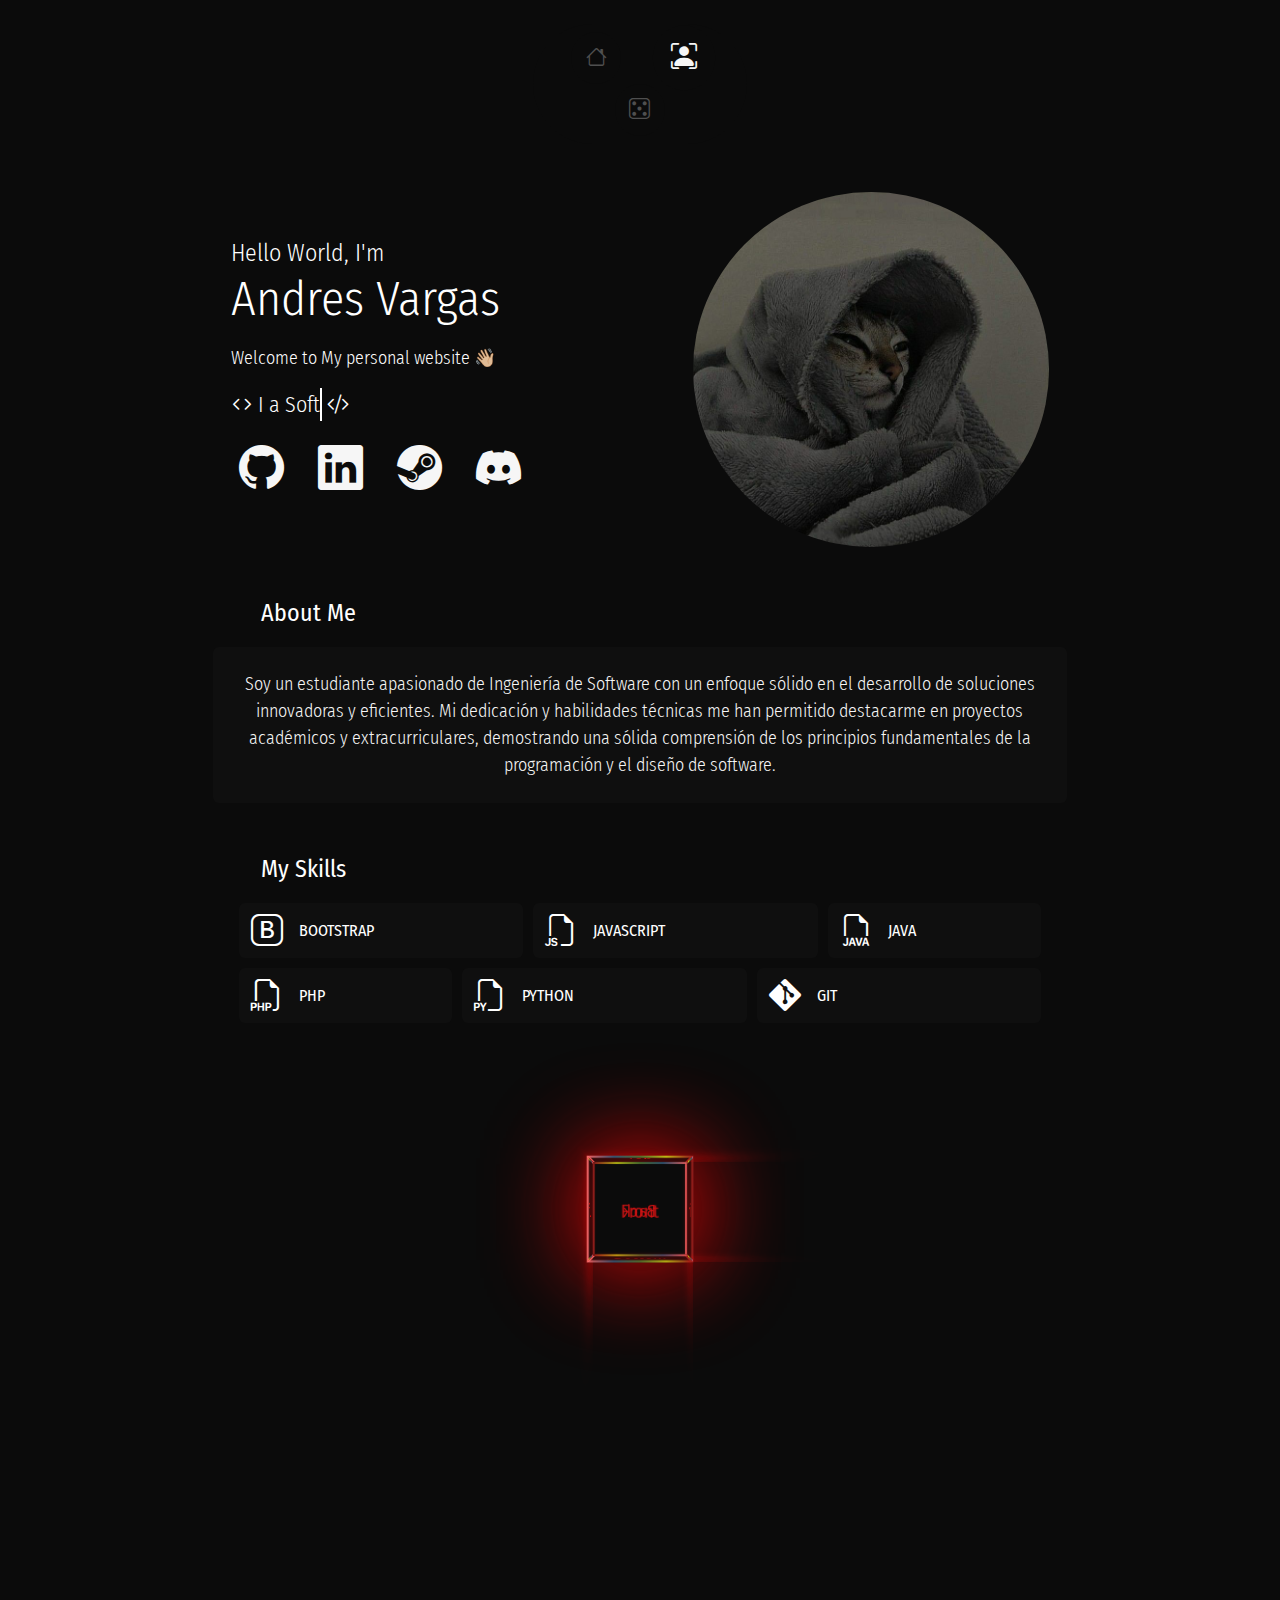
==== commit 713183f3: "Andres Vargas" ====
--- a/About.html
+++ b/About.html
@@ -23,7 +23,7 @@
     </div>
 </div>
 
-<body style="background-color: var(--c12)">
+<body style="background-color: var(--c12)" class="fira-sans">
     <section class="tab-content justify-content-center">
         <ul class="nav nav-pills d-flex col-8 col-lg-2 p-2 mt-4 mx-auto justify-content-evenly rounded-pill"
             id="tabList" role="tablist">
@@ -54,7 +54,8 @@
                     <p class="display-5">Andres Vargas</p>
                     <p style="font-size: 18px">Welcome to My personal website 👋🏼</p>
                     <p style="font-size: 22px">
-                        <i class="bi bi-code"></i> I a Software Engeiner and Web Developed
+                        <i class="bi bi-code"></i>
+                        <span id="dynamic-text"></span>
                         <i class="bi bi-code-slash"></i>
                     </p>
                     <div class="col-12 col-lg-6 d-flex">
@@ -161,13 +162,14 @@
                 <ul class="d-flex div-responsivex pb-2 nav-pills list-unstyled bg-transparent pt-3" id="movie-nav">
                 </ul>
             </section>
-            <section id="songs" class="col-10 col-md-5 col-lg-3 mx-auto">
+            <section id="songs" class="col-10 col-md-4 col-lg-3 mx-auto">
                 <div class="main">
                     <div class="d-flex align-content-center justify-content-center">
                         <i class="bi bi-spotify" style="font-size: 2em; color: #76da6c"></i>
                         <p class="fw-bold mx-2 mt-3">Playlist</p>
                     </div>
                     <div class="div-responsive">
+                        <div id="alphabet-indicator"></div>
                         <a href="https://www.youtube.com/watch?v=h2H6CtuUkcs" target="_blank" class="loader1">
                             <div class="song">
                                 <p class="name">Used to be</p>
@@ -181,191 +183,232 @@
                                 <div class="load"></div>
                             </div>
                         </a>
+                        
                         <div id="song-list"></div>
                     </div>
                 </div>
             </section>
-            <section id="games" class="col-12 px-4 col-md-7 col-lg-9 mt-4 mx-auto">
+            <section id="games" class="col-12 px-4 col-md-8 col-lg-9 mt-4 mx-auto">
                 <div class="d-flex align-content-center mb-2 justify-content-center">
                     <i class="bi bi-steam"
                         style="font-size: 2em; background: linear-gradient(to bottom, #0E1C30, #137FB0); -webkit-background-clip: text; color: transparent;"></i>
-                    <p class="fw-bold mx-2 mt-3 text-white">Best Games</p>
+                    <p class="fw-bold mx-2 mt-3 text-white">Let's Play?</p>
                 </div>
                 <div class="div-responsivex d-flex px-4 pb-5" style="gap: 1.5em;">
-                    <div class="card1 col-8 col-lg-3">
+                    <div class="card1 col-8 col-md-6 col-lg-3">
                         <div class="boxshadow"></div>
                         <div class="main" style="background-image: url('https://i.pinimg.com/736x/7b/a9/ee/7ba9ee0c542bb02283abece15f192ce8.jpg'); background-size: cover; background-position: top;">
                             <div class="top"></div>
                             <div class="left side"></div>
                             <div class="right side"></div>
-                            <div class="title text-center">Call of Duty Mobile</div>
-                            <div class="button-container">
-                                <button class="button">
-                                    <span class="tooltip1">Nothing USER</span>
-                                    <i class="bi bi-person"></i>
-                                </button>
-                                <button class="button">
-                                    <span class="tooltip1">123456789 ID</span>
-                                    <i class="bi bi-controller"></i>
-                                </button>
-                                <button class="button">
-                                    <span class="tooltip1">Legendary RANK</span>
-                                    <i class="bi bi-capslock-fill"></i>
-                                </button>
-                            </div>
-                        </div>
-                    </div>
-                    <div class="card1 col-8 col-lg-3">
+                            <div class="title align-content-center"><img src="/Imgs/codm.png" width="160px"></div>
+                            <div class="button-container">
+                                <button class="button">
+                                    <span class="tooltip1">Nothing USER</span>
+                                    <i class="bi bi-person"></i>
+                                </button>
+                                <button class="button">
+                                    <span class="tooltip1">123456789 ID</span>
+                                    <i class="bi bi-controller"></i>
+                                </button>
+                                <button class="button">
+                                    <span class="tooltip1">Legendary RANK</span>
+                                    <i class="bi bi-capslock-fill"></i>
+                                </button>
+                            </div>
+                        </div>
+                    </div>
+                    <div class="card1 col-8 col-md-6 col-lg-3">
                         <div class="boxshadow"></div>
                         <div class="main" style="background-image: url('https://i.pinimg.com/736x/73/96/51/739651eb1b3382569333120657ca8b5d.jpg'); background-size: cover; background-position: top;">
                             <div class="top"></div>
                             <div class="left side"></div>
                             <div class="right side"></div>
-                            <div class="title text-center">Minecraft</div>
-                            <div class="button-container">
-                                <button class="button">
-                                    <span class="tooltip1">Nothing USER</span>
-                                    <i class="bi bi-person"></i>
-                                </button>
-                                <button class="button">
-                                    <span class="tooltip1">123456789 ID</span>
-                                    <i class="bi bi-controller"></i>
-                                </button>
-                                <button class="button">
-                                    <span class="tooltip1">Legendary RANK</span>
-                                    <i class="bi bi-capslock-fill"></i>
-                                </button>
-                            </div>
-                        </div>
-                    </div>
-                    <div class="card1 col-8 col-lg-3">
+                            <div class="title align-content-center"><img src="/Imgs/minecraft.png" width="180px"></div>
+                            <div class="button-container">
+                                <button class="button">
+                                    <span class="tooltip1">Nothing USER</span>
+                                    <i class="bi bi-person"></i>
+                                </button>
+                                <button class="button">
+                                    <span class="tooltip1">123456789 ID</span>
+                                    <i class="bi bi-controller"></i>
+                                </button>
+                                <button class="button">
+                                    <span class="tooltip1">Legendary RANK</span>
+                                    <i class="bi bi-capslock-fill"></i>
+                                </button>
+                            </div>
+                        </div>
+                    </div>
+                    <div class="card1 col-8 col-md-6 col-lg-3">
                         <div class="boxshadow"></div>
                         <div class="main" style="background-image: url('https://i.pinimg.com/736x/d7/fc/ed/d7fced86adfdd9d02420b5033bf3a77a.jpg'); background-size: cover; background-position: top;">
                             <div class="top"></div>
                             <div class="left side"></div>
                             <div class="right side"></div>
-                            <div class="title text-center">Wild Rift</div>
-                            <div class="button-container">
-                                <button class="button">
-                                    <span class="tooltip1">Nothing USER</span>
-                                    <i class="bi bi-person"></i>
-                                </button>
-                                <button class="button">
-                                    <span class="tooltip1">123456789 ID</span>
-                                    <i class="bi bi-controller"></i>
-                                </button>
-                                <button class="button">
-                                    <span class="tooltip1">Legendary RANK</span>
-                                    <i class="bi bi-capslock-fill"></i>
-                                </button>
-                            </div>
-                        </div>
-                    </div>
-                    <div class="card1 col-8 col-lg-3">
+                            <div class="title align-content-center"><img src="/Imgs/wr.png" width="130px"></div>
+                            <div class="button-container">
+                                <button class="button">
+                                    <span class="tooltip1">Nothing USER</span>
+                                    <i class="bi bi-person"></i>
+                                </button>
+                                <button class="button">
+                                    <span class="tooltip1">123456789 ID</span>
+                                    <i class="bi bi-controller"></i>
+                                </button>
+                                <button class="button">
+                                    <span class="tooltip1">Legendary RANK</span>
+                                    <i class="bi bi-capslock-fill"></i>
+                                </button>
+                            </div>
+                        </div>
+                    </div>
+                    <div class="card1 col-8 col-md-6 col-lg-3">
                         <div class="boxshadow"></div>
                         <div class="main" style="background-image: url('https://i.ebayimg.com/images/g/fxcAAOSwMc9jBjMs/s-l1200.jpg'); background-size: cover; background-position: top;">
                             <div class="top"></div>
                             <div class="left side"></div>
                             <div class="right side"></div>
-                            <div class="title text-center">Left 4 Dead</div>
-                            <div class="button-container">
-                                <button class="button">
-                                    <span class="tooltip1">Nothing USER</span>
-                                    <i class="bi bi-person"></i>
-                                </button>
-                                <button class="button">
-                                    <span class="tooltip1">123456789 ID</span>
-                                    <i class="bi bi-controller"></i>
-                                </button>
-                                <button class="button">
-                                    <span class="tooltip1">Legendary RANK</span>
-                                    <i class="bi bi-capslock-fill"></i>
-                                </button>
-                            </div>
-                        </div>
-                    </div>
-                    <div class="card1 col-8 col-lg-3">
+                            <div class="title align-content-center"><img src="/Imgs/l4d2.png" width="160px"></div>
+                            <div class="button-container">
+                                <button class="button">
+                                    <span class="tooltip1">Nothing USER</span>
+                                    <i class="bi bi-person"></i>
+                                </button>
+                                <button class="button">
+                                    <span class="tooltip1">123456789 ID</span>
+                                    <i class="bi bi-controller"></i>
+                                </button>
+                                <button class="button">
+                                    <span class="tooltip1">Legendary RANK</span>
+                                    <i class="bi bi-capslock-fill"></i>
+                                </button>
+                            </div>
+                        </div>
+                    </div>
+                    <div class="card1 col-8 col-md-6 col-lg-3">
                         <div class="boxshadow"></div>
                         <div class="main" style="background-image: url('https://i.pinimg.com/736x/e8/09/30/e809300998ee4d0b24c0452acb40e5c9.jpg'); background-size: cover; background-position: top;">
                             <div class="top"></div>
                             <div class="left side"></div>
                             <div class="right side"></div>
-                            <div class="title text-center">Plants vs Zombies Garden Warfare</div>
-                            <div class="button-container">
-                                <button class="button">
-                                    <span class="tooltip1">Nothing USER</span>
-                                    <i class="bi bi-person"></i>
-                                </button>
-                                <button class="button">
-                                    <span class="tooltip1">123456789 ID</span>
-                                    <i class="bi bi-controller"></i>
-                                </button>
-                                <button class="button">
-                                    <span class="tooltip1">Legendary RANK</span>
-                                    <i class="bi bi-capslock-fill"></i>
-                                </button>
-                            </div>
-                        </div>
-                    </div>
-                    <div class="card1 col-8 col-lg-3">
-                        <div class="boxshadow"></div>
-                        <div class="main" style="background-image: url('https://i.pinimg.com/736x/1b/6a/08/1b6a08ce977ea98e66168cfe9dc49487.jpg'); background-size: cover; background-position: top;">
-                            <div class="top"></div>
-                            <div class="left side"></div>
-                            <div class="right side"></div>
-                            <div class="title text-center">Diablo Inmortal III</div>
-                            <div class="button-container">
-                                <button class="button">
-                                    <span class="tooltip1">Nothing USER</span>
-                                    <i class="bi bi-person"></i>
-                                </button>
-                                <button class="button">
-                                    <span class="tooltip1">123456789 ID</span>
-                                    <i class="bi bi-controller"></i>
-                                </button>
-                                <button class="button">
-                                    <span class="tooltip1">Legendary RANK</span>
-                                    <i class="bi bi-capslock-fill"></i>
-                                </button>
-                            </div>
-                        </div>
-                    </div>
-                    <div class="card1 col-8 col-lg-3" style="margin-right: 2em;">
+                            <div class="title align-content-center"><img src="/Imgs/pvzgw.png" width="140px"></div>
+                            <div class="button-container">
+                                <button class="button">
+                                    <span class="tooltip1">Nothing USER</span>
+                                    <i class="bi bi-person"></i>
+                                </button>
+                                <button class="button">
+                                    <span class="tooltip1">123456789 ID</span>
+                                    <i class="bi bi-controller"></i>
+                                </button>
+                                <button class="button">
+                                    <span class="tooltip1">Legendary RANK</span>
+                                    <i class="bi bi-capslock-fill"></i>
+                                </button>
+                            </div>
+                        </div>
+                    </div>
+                    <div class="card1 col-8 col-md-6 col-lg-3">
+                        <div class="boxshadow"></div>
+                        <div class="main" style="background-image: url('https://i.pinimg.com/736x/da/a1/58/daa15842c61ecb03edd8a0d868777121.jpg'); background-size: cover; background-position: top;">
+                            <div class="top"></div>
+                            <div class="left side"></div>
+                            <div class="right side"></div>
+                            <div class="title align-content-center"><img src="Imgs/diabloIII.png" width="150px"></div>
+                            <div class="button-container">
+                                <button class="button">
+                                    <span class="tooltip1">Nothing USER</span>
+                                    <i class="bi bi-person"></i>
+                                </button>
+                                <button class="button">
+                                    <span class="tooltip1">123456789 ID</span>
+                                    <i class="bi bi-controller"></i>
+                                </button>
+                                <button class="button">
+                                    <span class="tooltip1">Legendary RANK</span>
+                                    <i class="bi bi-capslock-fill"></i>
+                                </button>
+                            </div>
+                        </div>
+                    </div>
+                    <div class="card1 col-8 col-md-6 col-lg-3" style="margin-right: 2em;">
                         <div class="boxshadow"></div>
                         <div class="main" style="background-image: url('https://i.pinimg.com/736x/cf/d8/b1/cfd8b132b15f8b03e0fbe00e79651ed8.jpg'); background-size: cover; background-position: top;">
                             <div class="top"></div>
                             <div class="left side"></div>
                             <div class="right side"></div>
-                            <div class="title text-center">Blood Strike</div>
-                            <div class="button-container">
-                                <button class="button">
-                                    <span class="tooltip1">Nothing USER</span>
-                                    <i class="bi bi-person"></i>
-                                </button>
-                                <button class="button">
-                                    <span class="tooltip1">123456789 ID</span>
-                                    <i class="bi bi-controller"></i>
-                                </button>
-                                <button class="button">
-                                    <span class="tooltip1">Legendary RANK</span>
-                                    <i class="bi bi-capslock-fill"></i>
-                                </button>
-                            </div>
-                        </div>
-                    </div>
-                </div>
-            </section>
+                            <div class="title align-content-center"><img src="/Imgs/bs.png" width="200px" style="filter: invert(1);"></div>
+                            <div class="button-container">
+                                <button class="button">
+                                    <span class="tooltip1">Nothing USER</span>
+                                    <i class="bi bi-person"></i>
+                                </button>
+                                <button class="button">
+                                    <span class="tooltip1">123456789 ID</span>
+                                    <i class="bi bi-controller"></i>
+                                </button>
+                                <button class="button">
+                                    <span class="tooltip1">Legendary RANK</span>
+                                    <i class="bi bi-capslock-fill"></i>
+                                </button>
+                            </div>
+                        </div>
+                    </div>
+                </div>
+            </section>
+            <!-- <section>
+                <video autoplay loop muted plays-inline>
+                    <source src="/Video/robot-salvaje.mp4" type="video/mp4">
+                </video>
+            </section> -->
         </div>
     </section>
 </body>
 <script src="/JavaScript/Scripts.js"></script>
 <script>
+    const words = ["I a Software Engineer...", "I a Web Developer...", "I a Programmer...", "I a Tech Enthusiast..."];
+    const dynamicText = document.getElementById("dynamic-text");
+
+    let wordIndex = 0;
+    let charIndex = 0;
+    let isDeleting = false;
+    let typingSpeed = 100;
+    let pauseBetweenWords = 300;
+
+    function typeEffect() {
+        const currentWord = words[wordIndex];
+
+        if (!isDeleting) {
+            dynamicText.textContent = currentWord.slice(0, charIndex++);
+        } else {
+            dynamicText.textContent = currentWord.slice(0, charIndex--);
+        }
+
+        if (!isDeleting && charIndex === currentWord.length) {
+            isDeleting = true;
+            typingSpeed = pauseBetweenWords;
+        } else if (isDeleting && charIndex === 0) {
+            isDeleting = false;
+            wordIndex = (wordIndex + 1) % words.length;
+            typingSpeed = 100;
+        }
+
+        setTimeout(typeEffect, typingSpeed);
+    }
+
+    typeEffect();
+</script>
+<script>
     fetch("/Files/Songs.json")
         .then((response) => response.json())
         .then((songs) => {
             songs.sort((a, b) => a.artist.localeCompare(b.artist));
 
             const songList = document.getElementById("song-list");
+            const alphabetIndicator = document.getElementById("alphabet-indicator");
+
             songs.forEach((song) => {
                 const linkElement = document.createElement("a");
                 linkElement.href = song.link;
@@ -395,7 +438,25 @@
                 linkElement.appendChild(songDiv);
                 linkElement.appendChild(playIcon);
 
+                // Añade un atributo data-artist para identificar las letras
+                linkElement.setAttribute("data-artist", song.artist[0].toUpperCase());
+
                 songList.appendChild(linkElement);
+            });
+
+            // Usa IntersectionObserver para detectar la letra visible
+            const observer = new IntersectionObserver((entries) => {
+                entries.forEach((entry) => {
+                    if (entry.isIntersecting) {
+                        const artistLetter = entry.target.getAttribute("data-artist");
+                        alphabetIndicator.textContent = artistLetter;
+                    }
+                });
+            }, { threshold: 0.5 });
+
+            // Observa cada canción
+            document.querySelectorAll("#song-list a").forEach((item) => {
+                observer.observe(item);
             });
         })
         .catch((error) => console.error("Error loading songs:", error));
@@ -426,7 +487,7 @@
             const isActive = index === 0 ? 'active' : '';
             const navButton = `
           <li class="m-1">
-            <a class="link-item px-3 py-2 rounded-pill ${isActive}" href="#" data-title="${movie.title}"">${movie.title}</a>
+            <a class="link-item px-3 py-2 rounded-pill fw-light ${isActive}" href="#" data-title="${movie.title}"">${movie.title}</a>
           </li>
         `;
             movieNav.insertAdjacentHTML('beforeend', navButton);
@@ -461,6 +522,25 @@
             </div>
         `;
     }
+    
+    const navContainer = document.getElementById("movie-nav");
+
+    document.querySelectorAll("#movie-nav link-item").forEach(item => {
+        item.addEventListener("click", () => {
+            const containerWidth = navContainer.offsetWidth;
+            const itemLeft = item.offsetLeft; // Distancia desde el inicio del contenedor
+            const itemWidth = item.offsetWidth;
+
+            // Calculamos el desplazamiento deseado para centrar el elemento
+            const scrollPosition = itemLeft - containerWidth / 2 + itemWidth / 2;
+
+            navContainer.scrollTo({
+                left: scrollPosition,
+                behavior: "smooth", // Desplazamiento suave
+            });
+        });
+    });
+
 </script>
 
 </html>--- a/Css/About.css
+++ b/Css/About.css
@@ -1,3 +1,19 @@
+/* @import url('https://fonts.googleapis.com/css2?family=Dosis:wght@200..800&display=swap'); */
+@import url('https://fonts.googleapis.com/css2?family=Dosis:wght@200..800&family=Fira+Sans+Condensed:ital,wght@0,100;0,200;0,300;0,400;0,500;0,600;0,700;0,800;0,900;1,100;1,200;1,300;1,400;1,500;1,600;1,700;1,800;1,900&display=swap');
+
+.fira-sans{
+    font-family: "Fira Sans Condensed", serif;
+    font-weight: 400;
+    font-style: normal;
+  }
+
+/* .dosis {
+    font-family: "Dosis", serif;
+    font-optical-sizing: auto;
+    font-weight: 400;
+    font-style: normal;
+} */
+
 :root {
     --c1: #f6f6f6;
     --c2: #e7e7e7;
@@ -92,6 +108,18 @@
 }
 
 /* About Me */
+#dynamic-text {
+    display: inline-block;
+    border-right: 2px solid white;
+    animation: blink 0.7s steps(1) infinite;
+}
+
+@keyframes blink {
+    50% {
+        border-color: transparent;
+    }
+}
+
 .text {
     color: var(--c1);
     font-size: 18px;
@@ -327,6 +355,15 @@
     margin-top: -1.5em;
     font-size: 0.7em;
 }
+#alphabet-indicator {
+    position: sticky;
+    top: 0;
+    z-index: 1000;
+    font-size: 1em;
+    background-color: transparent;
+    color: white;
+    text-align: end;
+}
 
 /* Movies */
 .link-item {
@@ -353,7 +390,7 @@
     height: 100%;
     width: 100%;
     transform: scale(0.8);
-    box-shadow: 25px 25px 35px 25px #137DAE;
+    box-shadow: 25px 25px 35px 25px #137dae;
 }
 
 .card1 .main {
@@ -408,6 +445,7 @@
     opacity: 0;
     z-index: -1;
     transition: all 0.2s ease-out 0s;
+    text-shadow: 10px 5px 10px #000000;
 }
 
 .card1 .main .button-container {
@@ -503,7 +541,9 @@
     width: 100%;
     height: max-content;
     overflow-y: hidden;
-}
+    overflow-x: auto;
+}
+
 .div-responsivex:hover::-webkit-scrollbar-thumb, .div-responsive:hover::-webkit-scrollbar-thumb{
     display: block;
 }
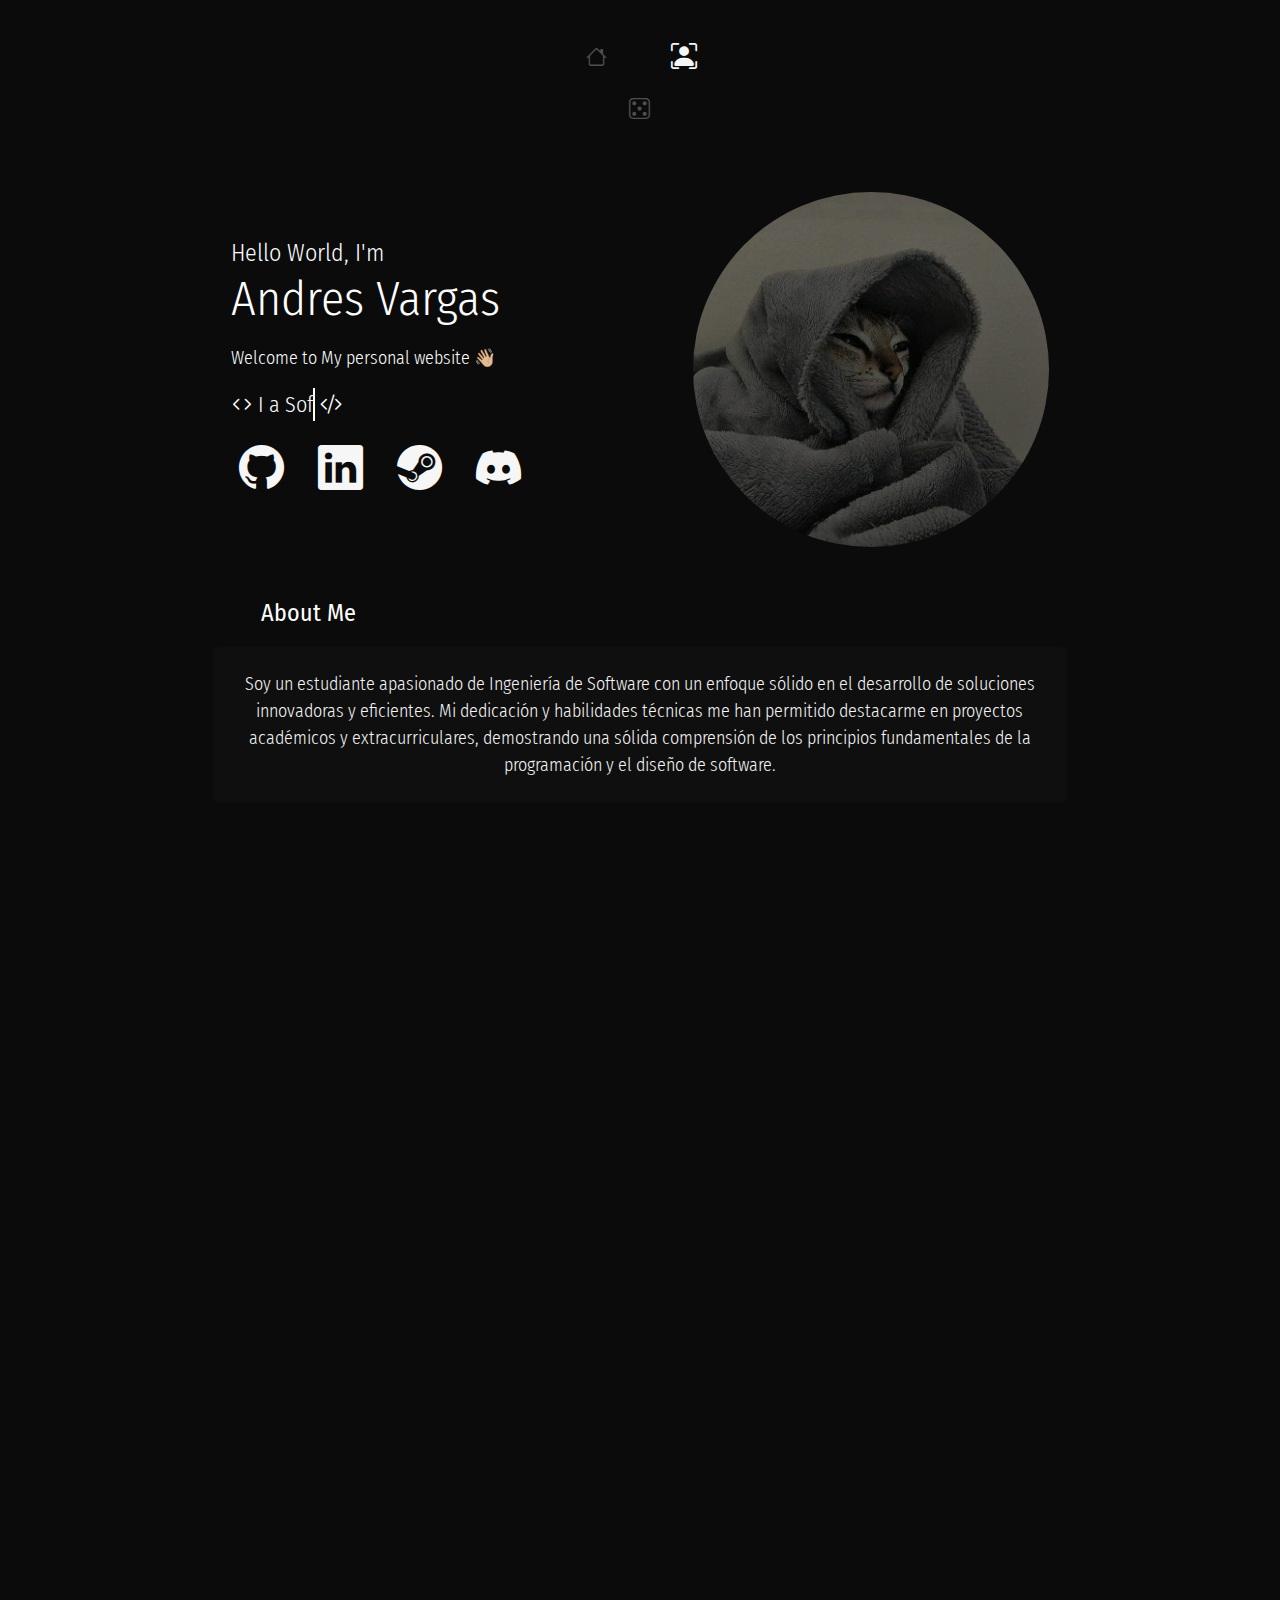
==== commit 790ba973: "Andres Vargas" ====
--- a/About.html
+++ b/About.html
@@ -84,7 +84,7 @@
                     style="border-radius: 50%; border: 4px solid var(--g)" src="/Imgs/perfil-insta.jpeg" />
             </section>
 
-            <section id="about-me" class="mx-auto col-10 col-lg-8">
+            <section id="about-me" class="mx-auto col-10 col-lg-8 fade-in">
                 <p class="about mx-lg-5 mx-2 mt-5 text-white text-game" style="font-size: 1.5em">
                     About Me
                 </p>
@@ -98,7 +98,7 @@
                 </p>
             </section>
 
-            <section id="my-skills" class="mx-auto mb-5 col-10 col-lg-8">
+            <section id="my-skills" class="mx-auto mb-5 col-10 col-lg-8 fade-in">
                 <p class="about mx-lg-5 mx-2 mt-5 text-white text-game" style="font-size: 1.5em">
                     My Skills
                 </p>
@@ -136,7 +136,7 @@
                 </div>
             </section>
 
-            <section class="pt-5">
+            <section class="pt-5 fade-in">
                 <div class="col-12 col-lg-6 mx-auto">
                     <div class="cube-container">
                         <div class="cube">
@@ -153,8 +153,8 @@
             </section>
         </div>
         <div id="moreaboutme" class="tab-pane fade d-flex flex-wrap">
-            <section id="movies" class="col-12 px-2 mt-4">
-                <div class="d-flex align-content-center justify-content-center">
+            <section id="movies" class="col-12 mt-4">
+                <div class="d-flex align-content-center justify-content-center fade-in">
                     <img src="/Imgs/netflix.png" class="bi bi-movies" style="width: 2em; height: 2em; color: #76da6c" />
                     <p class="fw-bold mx-2 mt-2 text-white">Top Movies</p>
                 </div>
@@ -168,7 +168,7 @@
                         <i class="bi bi-spotify" style="font-size: 2em; color: #76da6c"></i>
                         <p class="fw-bold mx-2 mt-3">Playlist</p>
                     </div>
-                    <div class="div-responsive">
+                    <div class="div-responsive fade-in">
                         <div id="alphabet-indicator"></div>
                         <a href="https://www.youtube.com/watch?v=h2H6CtuUkcs" target="_blank" class="loader1">
                             <div class="song">
@@ -183,7 +183,6 @@
                                 <div class="load"></div>
                             </div>
                         </a>
-                        
                         <div id="song-list"></div>
                     </div>
                 </div>
@@ -195,9 +194,10 @@
                     <p class="fw-bold mx-2 mt-3 text-white">Let's Play?</p>
                 </div>
                 <div class="div-responsivex d-flex px-4 pb-5" style="gap: 1.5em;">
-                    <div class="card1 col-8 col-md-6 col-lg-3">
-                        <div class="boxshadow"></div>
-                        <div class="main" style="background-image: url('https://i.pinimg.com/736x/7b/a9/ee/7ba9ee0c542bb02283abece15f192ce8.jpg'); background-size: cover; background-position: top;">
+                    <div class="card1 col-8 col-md-6 col-lg-3 fade-in">
+                        <div class="boxshadow"></div>
+                        <div class="main"
+                            style="background-image: url('https://i.pinimg.com/736x/7b/a9/ee/7ba9ee0c542bb02283abece15f192ce8.jpg'); background-size: cover; background-position: top;">
                             <div class="top"></div>
                             <div class="left side"></div>
                             <div class="right side"></div>
@@ -218,9 +218,10 @@
                             </div>
                         </div>
                     </div>
-                    <div class="card1 col-8 col-md-6 col-lg-3">
-                        <div class="boxshadow"></div>
-                        <div class="main" style="background-image: url('https://i.pinimg.com/736x/73/96/51/739651eb1b3382569333120657ca8b5d.jpg'); background-size: cover; background-position: top;">
+                    <div class="card1 col-8 col-md-6 col-lg-3 fade-in">
+                        <div class="boxshadow"></div>
+                        <div class="main"
+                            style="background-image: url('https://i.pinimg.com/736x/73/96/51/739651eb1b3382569333120657ca8b5d.jpg'); background-size: cover; background-position: top;">
                             <div class="top"></div>
                             <div class="left side"></div>
                             <div class="right side"></div>
@@ -241,9 +242,10 @@
                             </div>
                         </div>
                     </div>
-                    <div class="card1 col-8 col-md-6 col-lg-3">
-                        <div class="boxshadow"></div>
-                        <div class="main" style="background-image: url('https://i.pinimg.com/736x/d7/fc/ed/d7fced86adfdd9d02420b5033bf3a77a.jpg'); background-size: cover; background-position: top;">
+                    <div class="card1 col-8 col-md-6 col-lg-3 fade-in">
+                        <div class="boxshadow"></div>
+                        <div class="main"
+                            style="background-image: url('https://i.pinimg.com/736x/d7/fc/ed/d7fced86adfdd9d02420b5033bf3a77a.jpg'); background-size: cover; background-position: top;">
                             <div class="top"></div>
                             <div class="left side"></div>
                             <div class="right side"></div>
@@ -264,9 +266,10 @@
                             </div>
                         </div>
                     </div>
-                    <div class="card1 col-8 col-md-6 col-lg-3">
-                        <div class="boxshadow"></div>
-                        <div class="main" style="background-image: url('https://i.ebayimg.com/images/g/fxcAAOSwMc9jBjMs/s-l1200.jpg'); background-size: cover; background-position: top;">
+                    <div class="card1 col-8 col-md-6 col-lg-3 fade-in">
+                        <div class="boxshadow"></div>
+                        <div class="main"
+                            style="background-image: url('https://i.ebayimg.com/images/g/fxcAAOSwMc9jBjMs/s-l1200.jpg'); background-size: cover; background-position: top;">
                             <div class="top"></div>
                             <div class="left side"></div>
                             <div class="right side"></div>
@@ -287,9 +290,10 @@
                             </div>
                         </div>
                     </div>
-                    <div class="card1 col-8 col-md-6 col-lg-3">
-                        <div class="boxshadow"></div>
-                        <div class="main" style="background-image: url('https://i.pinimg.com/736x/e8/09/30/e809300998ee4d0b24c0452acb40e5c9.jpg'); background-size: cover; background-position: top;">
+                    <div class="card1 col-8 col-md-6 col-lg-3 fade-in">
+                        <div class="boxshadow"></div>
+                        <div class="main"
+                            style="background-image: url('https://i.pinimg.com/736x/e8/09/30/e809300998ee4d0b24c0452acb40e5c9.jpg'); background-size: cover; background-position: top;">
                             <div class="top"></div>
                             <div class="left side"></div>
                             <div class="right side"></div>
@@ -310,9 +314,10 @@
                             </div>
                         </div>
                     </div>
-                    <div class="card1 col-8 col-md-6 col-lg-3">
-                        <div class="boxshadow"></div>
-                        <div class="main" style="background-image: url('https://i.pinimg.com/736x/da/a1/58/daa15842c61ecb03edd8a0d868777121.jpg'); background-size: cover; background-position: top;">
+                    <div class="card1 col-8 col-md-6 col-lg-3 fade-in">
+                        <div class="boxshadow"></div>
+                        <div class="main"
+                            style="background-image: url('https://i.pinimg.com/736x/da/a1/58/daa15842c61ecb03edd8a0d868777121.jpg'); background-size: cover; background-position: top;">
                             <div class="top"></div>
                             <div class="left side"></div>
                             <div class="right side"></div>
@@ -333,13 +338,15 @@
                             </div>
                         </div>
                     </div>
-                    <div class="card1 col-8 col-md-6 col-lg-3" style="margin-right: 2em;">
-                        <div class="boxshadow"></div>
-                        <div class="main" style="background-image: url('https://i.pinimg.com/736x/cf/d8/b1/cfd8b132b15f8b03e0fbe00e79651ed8.jpg'); background-size: cover; background-position: top;">
-                            <div class="top"></div>
-                            <div class="left side"></div>
-                            <div class="right side"></div>
-                            <div class="title align-content-center"><img src="/Imgs/bs.png" width="200px" style="filter: invert(1);"></div>
+                    <div class="card1 col-8 col-md-6 col-lg-3 fade-in" style="margin-right: 2em;">
+                        <div class="boxshadow"></div>
+                        <div class="main"
+                            style="background-image: url('https://i.pinimg.com/736x/cf/d8/b1/cfd8b132b15f8b03e0fbe00e79651ed8.jpg'); background-size: cover; background-position: top;">
+                            <div class="top"></div>
+                            <div class="left side"></div>
+                            <div class="right side"></div>
+                            <div class="title align-content-center"><img src="/Imgs/bs.png" width="200px"
+                                    style="filter: invert(1);"></div>
                             <div class="button-container">
                                 <button class="button">
                                     <span class="tooltip1">Nothing USER</span>
@@ -509,20 +516,24 @@
         const movie = movies.find(movie => movie.title === title);
         if (!movie) return;
 
+        // Determinar la altura dependiendo del ancho de la ventana
+        const movieHeight = window.innerWidth <= 768 ? '50vh' : '80vh';
+        const textPaddingBottom = window.innerWidth <= 768 ? '-1vh' : '-3vh'; // Ajustar el padding desde el bottom
+
         movieContainer.innerHTML = `
             <div class="position-relative rounded" 
-                style="height: 80vh; background-size: cover; background-position: top; background-image: linear-gradient(to bottom, rgba(0, 0, 0, 0.6) 80%, #0B0B0B 100%), url('${movie.backgroundImage}');" >
-              <div class="text-overlay text-white p-4 position-relative">
+                style="height: ${movieHeight}; background-size: cover; background-position: top; background-image: linear-gradient(to bottom, rgba(0, 0, 0, 0.6) 80%, #0B0B0B 100%), url('${movie.backgroundImage}');" >
+            <div class="text-overlay text-white p-4 position-absolute" style="bottom: ${textPaddingBottom}; width: 100%;">
                 <div class="d-flex flex-wrap">
-                  <span class="display-6 fw-bold p-2 col-8 col-lg-5">${movie.title}</span>
-                  <p class="text-end my-2 col-lg-7 col-4">${movie.rating}</p>
+                <span class="display-6 fw-bold p-2 col-8 col-lg-5">${movie.title}</span>
+                <p class="text-end my-2 col-lg-7 col-4">${movie.rating}</p>
                 </div>
                 <p class="fw-light px-2 col-10 col-lg-5">${movie.quote}</p>
-              </div>
+            </div>
             </div>
         `;
     }
-    
+
     const navContainer = document.getElementById("movie-nav");
 
     document.querySelectorAll("#movie-nav link-item").forEach(item => {
--- a/Css/About.css
+++ b/Css/About.css
@@ -30,6 +30,17 @@
     --b: #00000034;
 }
 
+.fade-in {
+    opacity: 0;
+    transform: translateY(30px);
+    transition: opacity 0.4s ease-out, transform 0.4s ease-out;
+}
+  
+  .fade-in.visible {
+    opacity: 1;
+    transform: translateY(0);
+}
+
 /* Nav */
 .tab-content>div {
     display: none;
